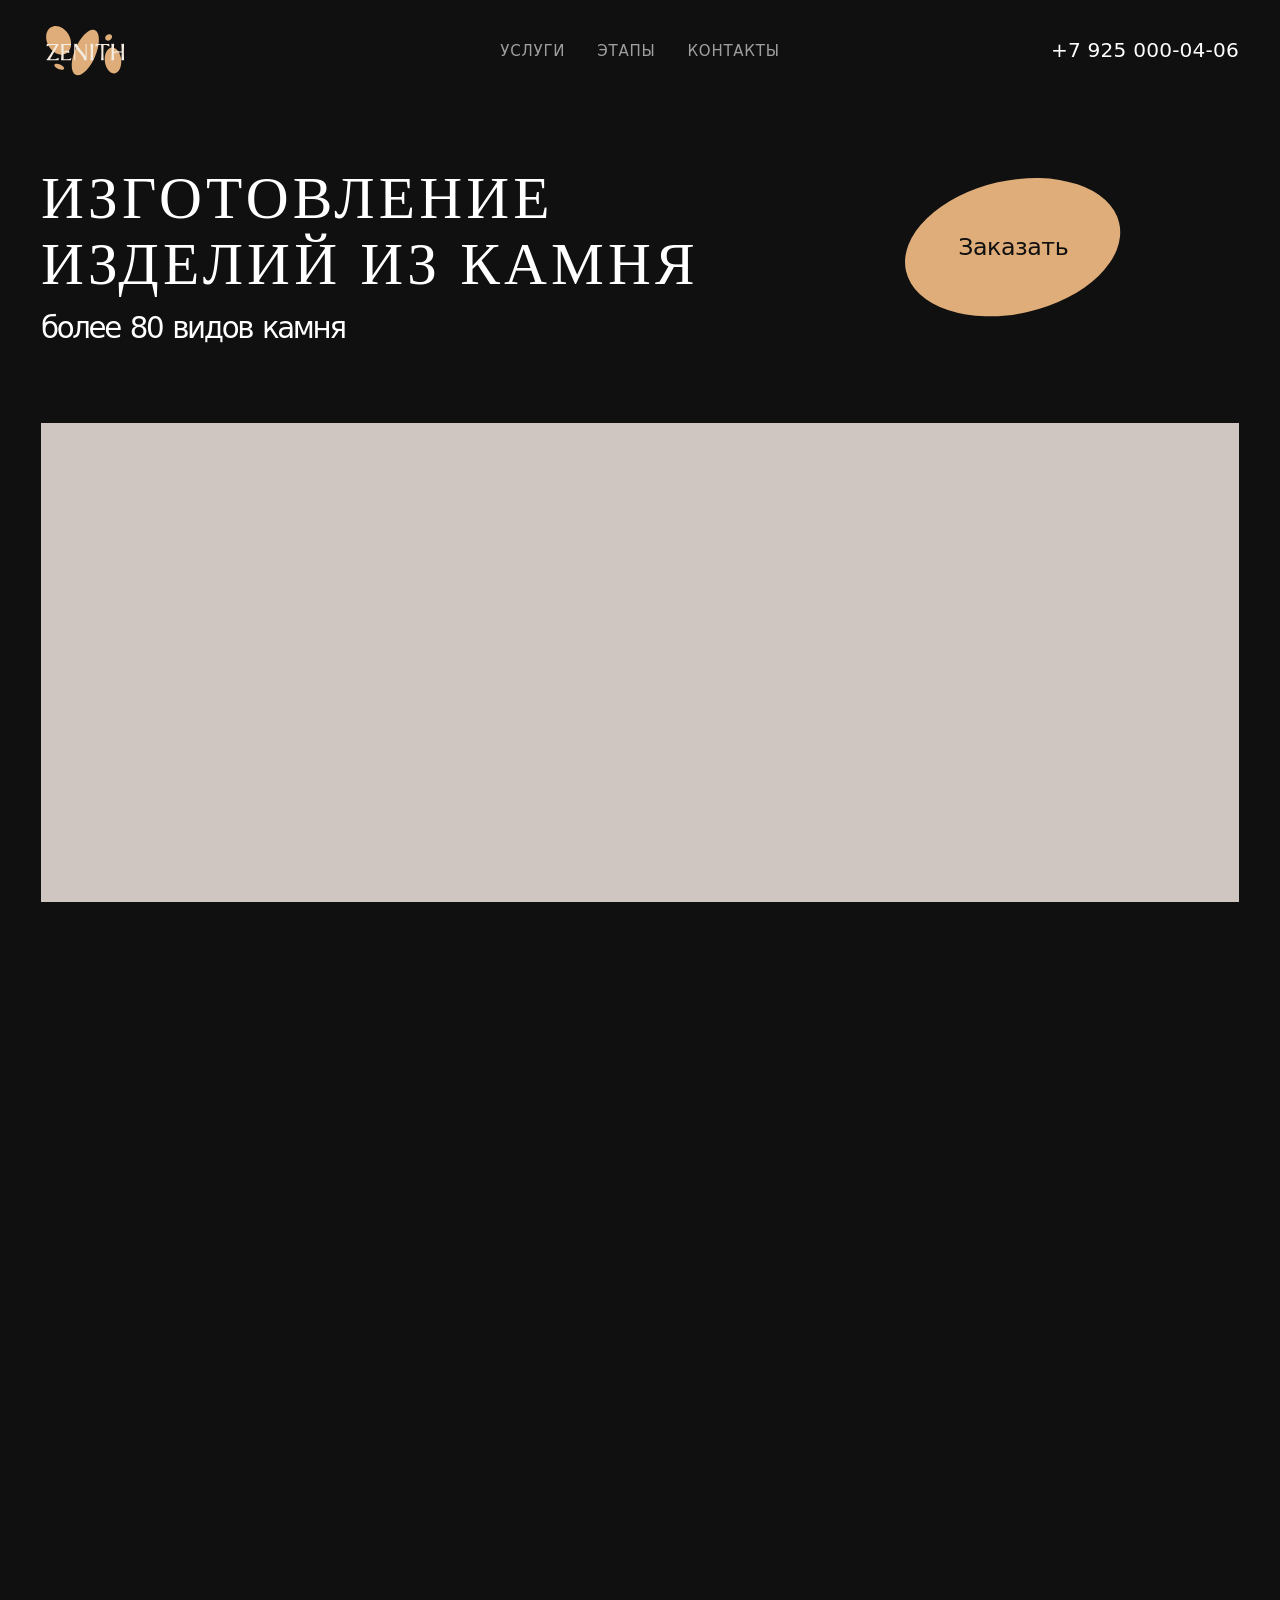
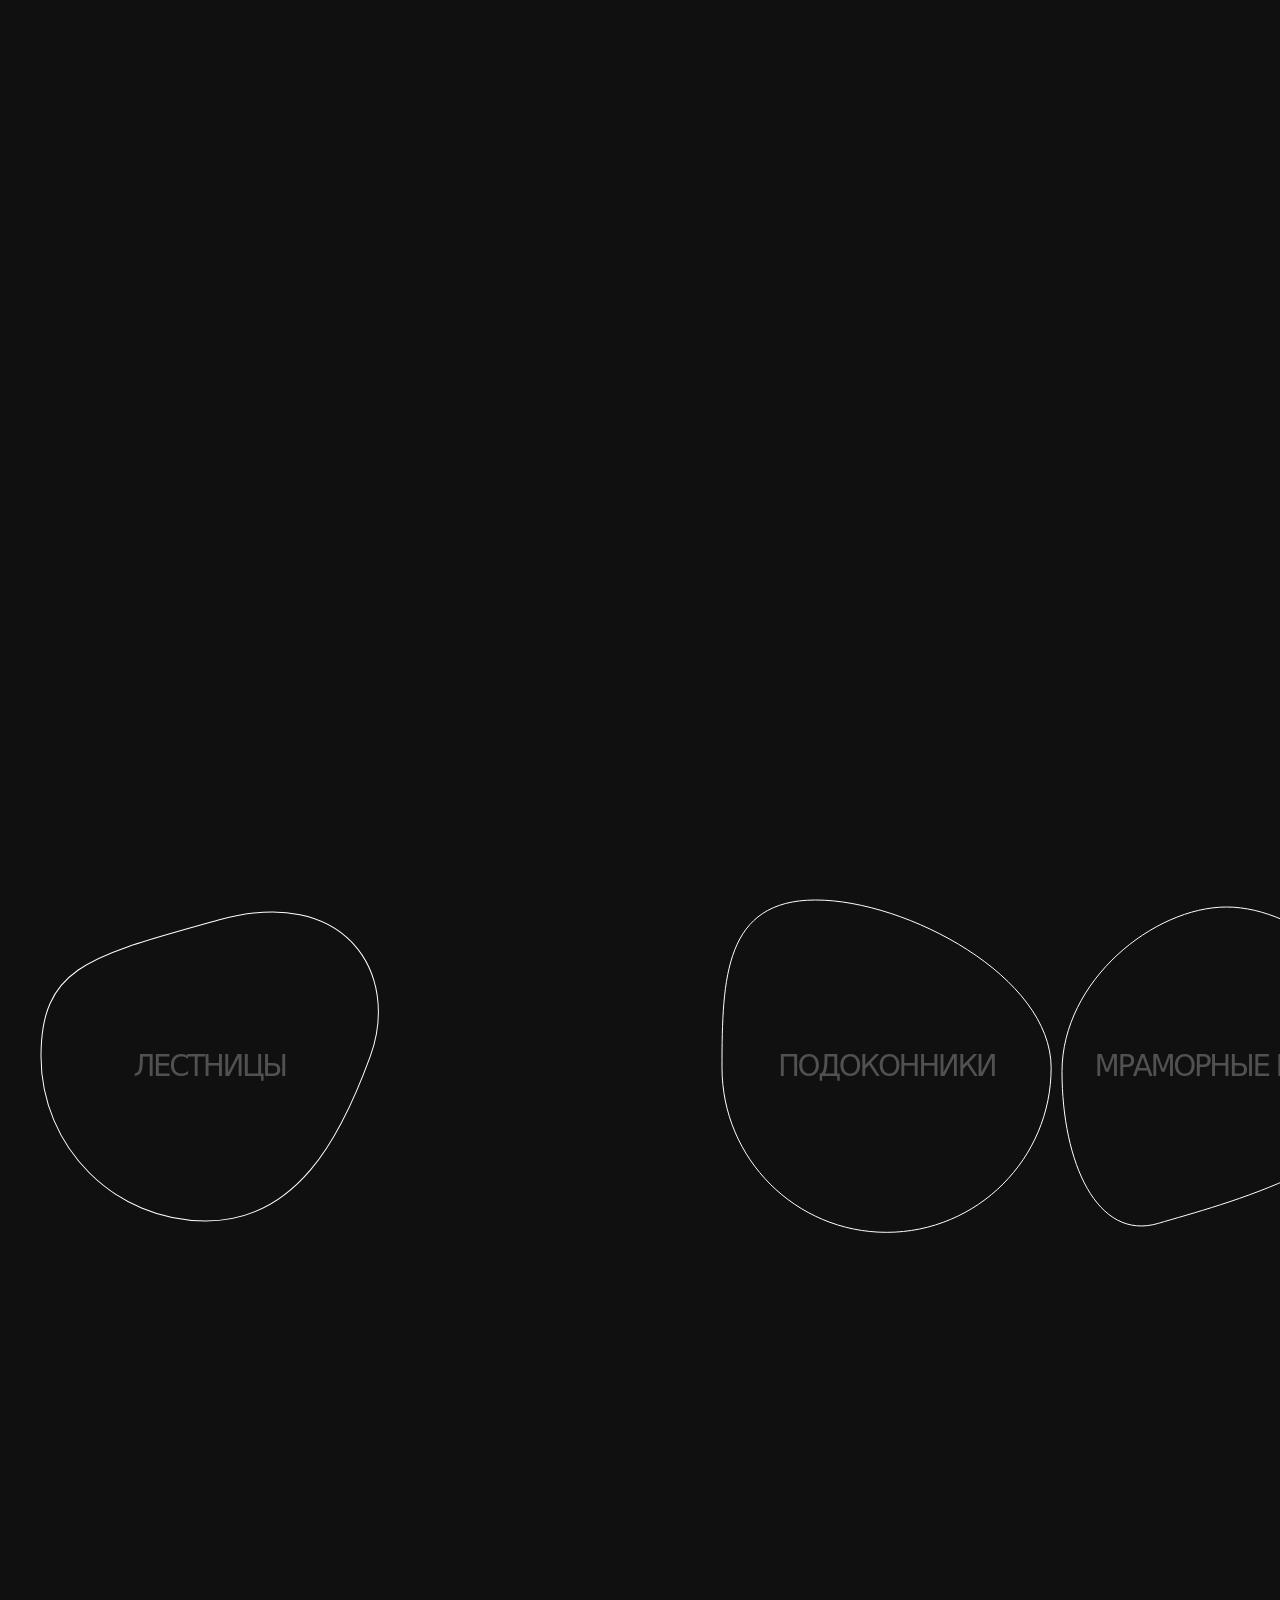
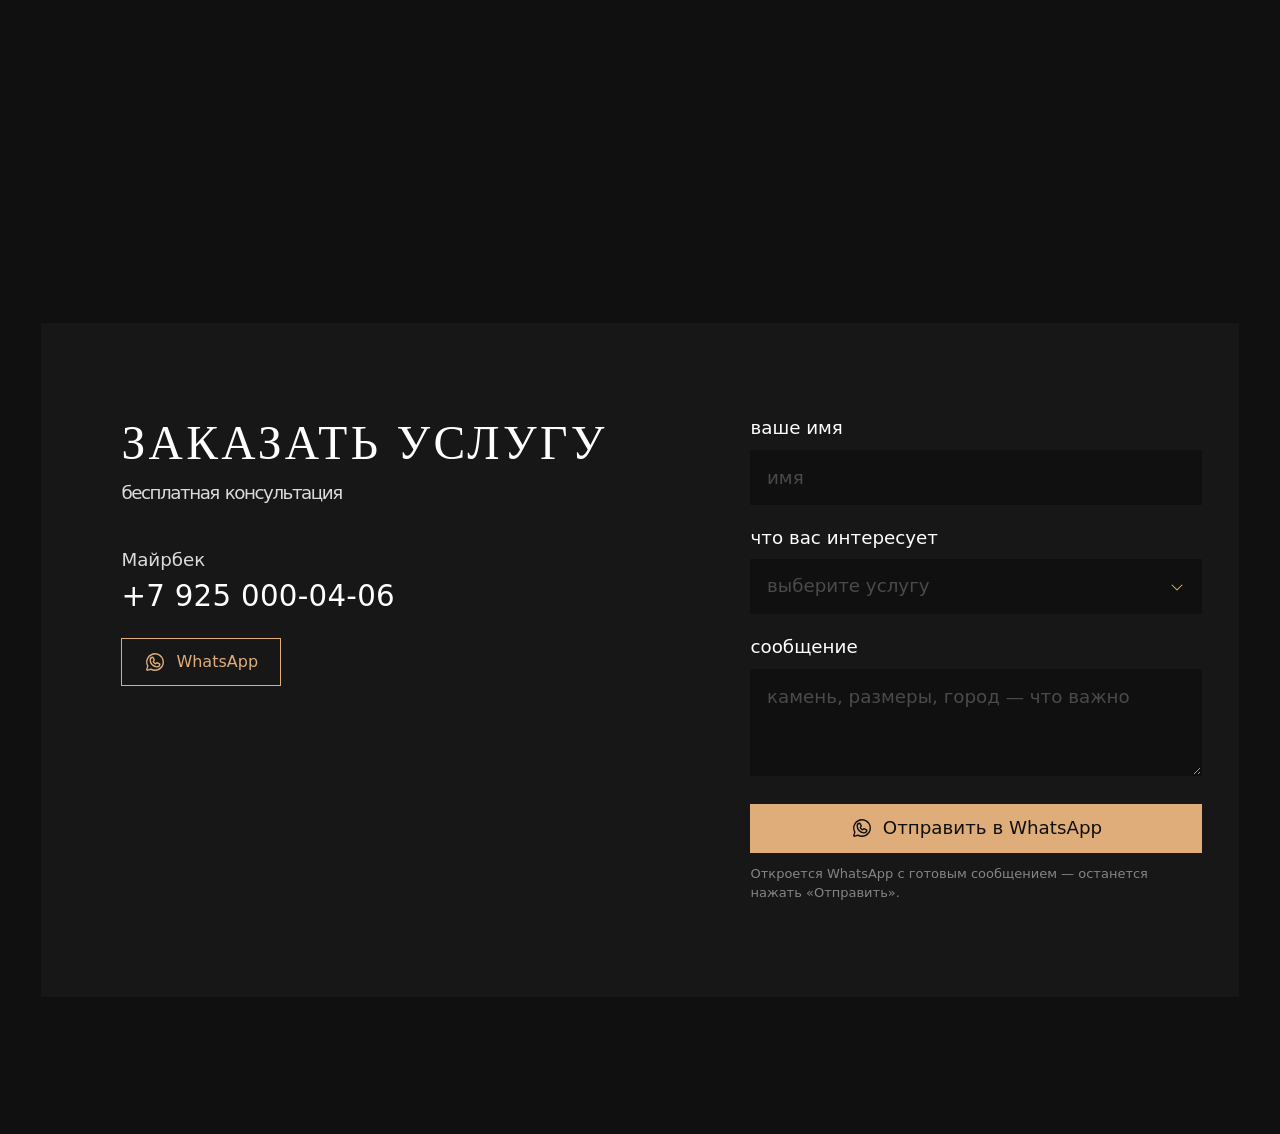
==== docs/index.html @ fb76670c "ZENITH: статический лендинг для GitHub Pages - src/ — исходники, docs/ — готовый сайт (публикуется G" ====
<!doctype html>
<html lang="ru" class="no-js">
<head>
<meta charset="utf-8">
<meta http-equiv="Content-Security-Policy" content="default-src 'self'; script-src 'self' 'sha256-IGaFX+b5V7IqJhmXdrl4T+JbOgpi4PePGSAasrGBdpc=' https://mc.yandex.ru https://yastatic.net; img-src 'self' data: https://mc.yandex.ru https://mc.yandex.com; connect-src 'self' https://mc.yandex.ru https://mc.yandex.com; style-src 'self' 'unsafe-inline'; font-src 'self'; frame-src https://mc.yandex.ru https://mc.yandex.com; form-action 'self' https://wa.me https://api.whatsapp.com; base-uri 'self'">
<meta name="referrer" content="strict-origin-when-cross-origin">
<meta name="viewport" content="width=device-width, initial-scale=1">
<title>Изделия из натурального камня на заказ — ZENITH | Москва и Грозный</title>
<meta name="description" content="Изготовление и установка лестниц, столешниц, подоконников, полов и балясин из мрамора, гранита и оникса. Более 80 видов камня, склады в Москве и Грозном. Бесплатная консультация.">
<link rel="canonical" href="https://amakhaury.github.io/zenith/">
<meta name="theme-color" content="#101010">
<meta name="format-detection" content="telephone=no">

<meta property="og:type" content="website">
<meta property="og:locale" content="ru_RU">
<meta property="og:site_name" content="ZENITH">
<meta property="og:title" content="Изделия из натурального камня на заказ — ZENITH | Москва и Грозный">
<meta property="og:description" content="Изготовление и установка лестниц, столешниц, подоконников, полов и балясин из мрамора, гранита и оникса. Более 80 видов камня, склады в Москве и Грозном. Бесплатная консультация.">
<meta property="og:url" content="https://amakhaury.github.io/zenith/">
<meta property="og:image" content="https://amakhaury.github.io/zenith/assets/img/og-image.jpg">
<meta property="og:image:width" content="1200">
<meta property="og:image:height" content="630">
<meta name="twitter:card" content="summary_large_image">
<link rel="icon" href="/zenith/favicon.svg" type="image/svg+xml">
<link rel="icon" href="/zenith/favicon-32.png" sizes="32x32" type="image/png">
<link rel="apple-touch-icon" href="/zenith/apple-touch-icon.png">
<link rel="manifest" href="/zenith/site.webmanifest">
<link rel="preload" href="/zenith/assets/fonts/inter-cyr.woff2" as="font" type="font/woff2" crossorigin>
<link rel="preload" href="/zenith/assets/fonts/display-cyr.woff2" as="font" type="font/woff2" crossorigin>
<link rel="preload" as="image" href="/zenith/assets/img/hero-1200.avif" imagesrcset="/zenith/assets/img/hero-640.avif 640w, /zenith/assets/img/hero-1200.avif 1200w" imagesizes="(max-width: 767px) 100vw, 1200px" type="image/avif" fetchpriority="high">
<script>document.documentElement.className=document.documentElement.className.replace('no-js','js')</script>
<style>/* ==========================================================================
   ZENITH — изделия из камня. Стили лендинга.
   Макет: Figma, 1400 (desktop) / 1024 / 640 / 320 (mobile).
   Масштаб: --k = 1px на ширине 1400, пропорционально уменьшается до 0.457px (320).
   ========================================================================== */

/* ---------- Fonts ---------- */
@font-face {
  font-family: "Inter";
  font-style: normal;
  font-weight: 100 900;
  font-display: swap;
  src: url("/zenith/assets/fonts/inter-cyr.woff2") format("woff2");
  unicode-range: U+0301, U+0400-045F, U+0490-0491, U+04B0-04B1, U+2116;
}
@font-face {
  font-family: "Inter";
  font-style: normal;
  font-weight: 100 900;
  font-display: swap;
  src: url("/zenith/assets/fonts/inter-lat.woff2") format("woff2");
  unicode-range: U+0000-00FF, U+0131, U+0152-0153, U+02BB-02BC, U+02C6, U+02DA, U+02DC, U+2000-206F, U+20AC, U+20BD, U+2122, U+2212, U+FEFF, U+FFFD;
}
/* Заголовочный шрифт. В макете — Felidae (файла нет). Замена: Cormorant Light 300 —
   тонкий контрастный шрифт с засечками и кириллицей (OFL, Google Fonts).
   Если положить src/assets/fonts/felidae.woff2, сборка сама подключит Felidae. */
@font-face {
  font-family: "ZDisplay";
  font-style: normal;
  font-weight: 300;
  font-display: swap;
  src: url("/zenith/assets/fonts/display-cyr.woff2") format("woff2");
  unicode-range: U+0301, U+0400-045F, U+0490-0491, U+04B0-04B1, U+2116;
}
@font-face {
  font-family: "ZDisplay";
  font-style: normal;
  font-weight: 300;
  font-display: swap;
  src: url("/zenith/assets/fonts/display-lat.woff2") format("woff2");
  unicode-range: U+0000-00FF, U+0131, U+0152-0153, U+2000-206F, U+20AC, U+2122, U+FEFF, U+FFFD;
}


/* ---------- Tokens ---------- */
:root {
  --bg: #101010;
  --panel: #171717;
  --text: #fff;
  --muted: #dbdbdb;
  --dim: #858585;
  --line: #515151;
  --ghost: #515151;
  --accent: #dfad79;
  --accent-hover: #e9c194;
  --cream: #f4ece1;
  --field-ph: #4a4a4a;

  --f-display: "Felidae", "ZDisplay", "Cormorant Garamond", Georgia, serif;
  --f-text: "Inter", system-ui, -apple-system, "Segoe UI", Roboto, Arial, sans-serif;

  /* scale factor: 1px @1400, ~0.457px @320 */
  --k: clamp(0.457px, calc(100vw / 1400), 1px);
  --gutter: clamp(10px, 3.2vw, 100px);
  --container: min(1200px, calc(100% - 2 * var(--gutter)));
  --edge: max(var(--gutter), calc((100vw - 1200px) / 2));
  --sec-pad: max(44px, calc(100 * var(--k)));

  --t-h1: max(28px, calc(65 * var(--k)));
  --t-h2: max(24px, calc(52 * var(--k)));
  --t-lead: max(14px, calc(32 * var(--k)));
  --t-body: max(14px, calc(20 * var(--k)));
  --t-name: max(18px, calc(32 * var(--k)));
  --t-adv: max(14px, calc(22 * var(--k)));
  --t-stage: max(20px, calc(32 * var(--k)));
  --t-svc: max(15px, calc(32 * var(--k)));

  --ease: cubic-bezier(.22, .61, .36, 1);
  color-scheme: dark;
}

/* ---------- Base ---------- */
*, *::before, *::after { box-sizing: border-box; }
html { -webkit-text-size-adjust: 100%; text-size-adjust: 100%; scroll-behavior: smooth; scroll-padding-top: 24px; }
@media (prefers-reduced-motion: reduce) { html { scroll-behavior: auto; } }
body {
  margin: 0;
  background: var(--bg);
  color: var(--text);
  font-family: var(--f-text);
  font-weight: 300;
  font-size: var(--t-body);
  line-height: 1.25;
  -webkit-font-smoothing: antialiased;
  -moz-osx-font-smoothing: grayscale;
  text-rendering: optimizeLegibility;
  overflow-x: hidden;
}
img, svg, picture { display: block; max-width: 100%; }
img { height: auto; }
a { color: inherit; text-decoration: none; }
button, input, select, textarea { font: inherit; color: inherit; }
h1, h2, h3, p, ul, ol { margin: 0; padding: 0; }
ul, ol { list-style: none; }
:focus-visible { outline: 2px solid var(--accent); outline-offset: 4px; }

.container { width: var(--container); margin-inline: auto; }
.visually-hidden {
  position: absolute !important; width: 1px; height: 1px; padding: 0; margin: -1px;
  overflow: hidden; clip: rect(0 0 0 0); white-space: nowrap; border: 0;
}
.skip-link {
  position: absolute; left: 12px; top: -60px; z-index: 100;
  background: var(--accent); color: var(--bg); padding: 10px 16px; font-weight: 500;
}
.skip-link:focus { top: 12px; }

/* Typography */
.h1, .h2 {
  font-family: var(--f-display);
  font-weight: 300;
  text-transform: uppercase;
  letter-spacing: 0.07em;
  line-height: 1.1;
}
.h1 { font-size: var(--t-h1); max-width: calc(800 * var(--k)); }
.h2 { font-size: var(--t-h2); }
.note { color: var(--muted); font-size: var(--t-body); letter-spacing: -0.08em; word-spacing: 0.08em; }

/* ---------- Header ---------- */
.header {
  position: relative;
  z-index: 20;
  padding-top: calc(23 * var(--k));
}
.header__inner {
  display: grid;
  grid-template-columns: 1fr auto 1fr;
  align-items: center;
}
.logo { display: inline-flex; width: calc(91 * var(--k)); min-width: 42px; }
.logo svg { width: 100%; height: auto; }
.nav__list { display: flex; gap: 32px; }
.nav__link {
  font-size: 15px;
  font-weight: 400;
  letter-spacing: 0.05em;
  text-transform: uppercase;
  opacity: .6;
  transition: opacity .2s;
}
.nav__link:hover, .nav__link[aria-current="true"] { opacity: 1; }
.header__phone {
  justify-self: end;
  font-size: max(16px, calc(22 * var(--k)));
  font-weight: 400;
  letter-spacing: 0.01em;
  white-space: nowrap;
  transition: color .2s;
}
.header__phone:hover { color: var(--accent); }

/* Mobile menu */
.menu {
  position: fixed; inset: 0; z-index: 50;
  background: var(--bg);
  display: flex; flex-direction: column;
  padding: 14px var(--gutter) 32px;
  opacity: 0; visibility: hidden;
  transition: opacity .25s var(--ease), visibility 0s .25s;
}
.menu.is-open { opacity: 1; visibility: visible; transition: opacity .25s var(--ease); }
.menu__top { display: flex; justify-content: space-between; align-items: center; }
.menu__list { margin-top: 48px; display: grid; gap: 22px; }
.menu__link { font-family: var(--f-display); font-weight: 300; font-size: 30px; text-transform: uppercase; letter-spacing: .07em; }
.menu__bottom { margin-top: auto; display: grid; gap: 20px; }
.menu__phone { font-size: 22px; font-weight: 400; }
.icon-btn {
  width: 44px; height: 44px; display: inline-grid; place-items: center;
  background: none; border: 0; padding: 0; cursor: pointer; color: var(--text);
}
.icon-btn svg { width: 32px; height: 32px; }
.header .burger { display: none; }

/* ---------- Hero ---------- */
.hero { padding-top: calc(95 * var(--k)); }
.hero__grid {
  display: grid;
  grid-template-columns: 1fr auto;
  grid-template-areas: "title cta" "sub cta" "media media";
  align-items: start;
}
.hero__title { grid-area: title; }
.hero__sub {
  grid-area: sub;
  margin-top: calc(14 * var(--k));
  font-size: var(--t-lead);
  font-weight: 100;
  letter-spacing: -0.08em;
  word-spacing: 0.1em;
}
.hero__media {
  grid-area: media;
  margin-top: calc(84 * var(--k));
  aspect-ratio: 1200 / 480;
  overflow: hidden;
  background: #cfc6c1;
}
.hero__media picture { width: 100%; height: 100%; }
.hero__media img { width: 100%; height: 100%; object-fit: cover; }

.cta {
  grid-area: cta;
  position: relative;
  display: grid; place-items: center;
  width: calc(236 * var(--k)); min-width: 198px;
  aspect-ratio: 236 / 152;
  margin-top: calc(13 * var(--k));
  margin-right: calc(129 * var(--k));
  color: var(--bg);
  font-weight: 500;
  font-size: max(20px, calc(26 * var(--k)));
  letter-spacing: -0.02em;
  isolation: isolate;
}
.cta svg { position: absolute; inset: 0; width: 100%; height: 100%; z-index: -1; overflow: visible; transition: transform .45s var(--ease); }
.cta svg ellipse { fill: var(--accent); transition: fill .3s; }
.cta:hover svg { transform: rotate(-6deg) scale(1.04); }
.cta:hover svg ellipse { fill: var(--accent-hover); }

/* ---------- Sections ---------- */
.section { padding-block: var(--sec-pad); }
.sec-head { display: grid; grid-template-columns: 55.75% 1fr; align-items: start; }
.sec-head .note { padding-top: calc(23 * var(--k)); }

/* ---------- Directions ---------- */
.dirs { padding-top: calc(182 * var(--k)); }
.dirs__list {
  margin-top: calc(152 * var(--k));
  margin-left: 31.2%;
  display: grid;
  row-gap: calc(110 * var(--k));
}
.dir { display: grid; grid-template-columns: 35.7% 1fr; align-items: start; }
.dir__img { width: calc(var(--w) * var(--k)); margin-top: calc(-24 * var(--k)); }
.dir__img img { width: 100%; }
.dir__body { position: relative; z-index: 1; }
.dir__name { font-weight: 400; font-size: var(--t-name); letter-spacing: -0.08em; word-spacing: .08em; line-height: 1.2; }
.dir__text { margin-top: calc(8 * var(--k)); color: var(--muted); letter-spacing: -0.08em; word-spacing: .08em; line-height: 1.25; max-width: 532px; }

/* ---------- Services carousel ---------- */
.services__scroller {
  margin-top: calc(157 * var(--k));
  overflow-x: auto;
  overscroll-behavior-x: contain;
  scroll-snap-type: x proximity;
  scroll-padding-inline: var(--edge);
  scrollbar-width: none;
  cursor: grab;
  -webkit-overflow-scrolling: touch;
}
.services__scroller::-webkit-scrollbar { display: none; }
.services__scroller.is-dragging { cursor: grabbing; scroll-snap-type: none; }
.services__scroller.is-dragging a { pointer-events: none; }
.services__track {
  display: flex; align-items: center;
  gap: calc(12 * var(--k));
  padding-inline: var(--edge);
  width: max-content;
  padding-block: 8px;
}
.svc { flex: none; scroll-snap-align: start; }
.svc:first-child { margin-right: calc(-28 * var(--k)); }
.svc__link {
  position: relative; display: grid; place-items: center;
  width: calc(var(--w) * var(--k));
  aspect-ratio: var(--ar);
  -webkit-user-drag: none;
}
.svc__shape { position: absolute; inset: 0; width: 100%; height: 100%; overflow: visible; }
.svc__shape path { fill: transparent; stroke: #fff; stroke-width: 1; vector-effect: non-scaling-stroke; transition: fill .35s var(--ease), stroke .35s; }
.svc__photo { position: absolute; inset: 0; width: 100%; height: 100%; }
.svc__photo img { width: 100%; height: 100%; object-fit: contain; -webkit-user-drag: none; user-select: none; }
.svc__label {
  position: relative;
  font-size: var(--t-svc);
  font-weight: 300;
  text-transform: uppercase;
  letter-spacing: -0.08em;
  color: var(--ghost);
  transition: color .3s;
  white-space: nowrap;
  padding-inline: 8px;
}
.svc--photo .svc__label { color: var(--bg); }
.svc__link:hover .svc__label, .svc__link:focus-visible .svc__label { color: #fff; }
.svc__link:hover .svc__shape path, .svc__link:focus-visible .svc__shape path { stroke: var(--accent); fill: rgba(223, 173, 121, .06); }
.svc--photo .svc__link:hover .svc__label { color: var(--bg); }
.svc__link:focus-visible { outline: none; }
.svc__link:focus-visible .svc__shape path { stroke-width: 2; }

/* ---------- Advantages ---------- */
.adv__grid { display: grid; grid-template-columns: 55.75% 1fr; }
.adv__col { display: flex; flex-direction: column; align-items: flex-start; }
.adv__col--left { padding-top: calc(233 * var(--k)); gap: calc(222 * var(--k)); }
.adv__col--right { padding-top: calc(139 * var(--k)); }
.adv__note { max-width: 532px; }
.adv__item { display: flex; flex-direction: column; align-items: flex-start; }
.adv__col--right .adv__item:first-of-type { margin-top: calc(346 * var(--k)); }
.adv__col--right .adv__item + .adv__item { margin-top: calc(154 * var(--k)); }
.adv__img { width: calc(var(--w) * var(--k)); }
.adv__img img { width: 100%; }
.adv__text { margin-top: calc(38 * var(--k)); font-size: var(--t-adv); color: var(--muted); letter-spacing: -0.08em; word-spacing: .08em; line-height: 1.22; }

/* ---------- Stages ---------- */
.stages__list { margin-top: calc(152 * var(--k)); margin-left: 27.85%; }
.stage {
  display: grid; grid-template-columns: 37.95% 1fr;
  border-top: 2px solid var(--line);
  padding-top: calc(10 * var(--k));
  min-height: calc(125 * var(--k));
  font-size: var(--t-stage);
  font-weight: 200;
  letter-spacing: -0.1em;
  word-spacing: .1em;
  line-height: 1.2;
}
.stage:last-child { min-height: 0; }

/* ---------- Order form ---------- */
.order__panel {
  background: var(--panel);
  display: grid;
  grid-template-columns: 1fr minmax(0, 452px);
  column-gap: 40px;
  padding: calc(103 * var(--k)) calc(40 * var(--k)) calc(103 * var(--k)) calc(88 * var(--k));
}
.order__title-m { display: none; }
.order__lead { margin-top: calc(14 * var(--k)); }
.form { display: grid; }
.form__label { font-size: var(--t-body); margin-bottom: 10px; display: block; }
.form__field + .form__field { margin-top: calc(24 * var(--k)); }
.form__input {
  width: 100%;
  height: max(44px, calc(60 * var(--k)));
  background: var(--bg);
  border: 1px solid transparent;
  border-radius: 0;
  padding: 0 calc(17 * var(--k)) 0 max(14px, calc(17 * var(--k)));
  font-size: max(16px, calc(20 * var(--k)));
  font-weight: 300;
  color: #fff;
  transition: border-color .2s;
  -webkit-appearance: none;
  appearance: none;
}
.form__input::placeholder { color: var(--field-ph); opacity: 1; }
.form__input:hover { border-color: #2a2a2a; }
.form__input:focus { outline: none; border-color: var(--accent); }
.form__input[aria-invalid="true"] { border-color: #d46a5f; }
.form__error { display: block; min-height: 0; color: #e58a80; font-size: 13px; margin-top: 6px; }
.form__error:empty { display: none; }
.form__consent {
  margin-top: calc(18 * var(--k));
  display: grid; grid-template-columns: 20px 1fr; gap: 10px; align-items: start;
  color: var(--dim); font-size: max(12px, calc(14 * var(--k))); font-weight: 400; line-height: 1.35;
  cursor: pointer;
}
.form__consent input {
  -webkit-appearance: none; appearance: none; margin: 1px 0 0;
  width: 18px; height: 18px; border: 1px solid #555; background: var(--bg); display: grid; place-items: center; cursor: pointer;
}
.form__consent input::after { content: ""; width: 10px; height: 6px; border: solid var(--bg); border-width: 0 0 2px 2px; transform: rotate(-45deg) translate(1px, -1px); opacity: 0; }
.form__consent input:checked { background: var(--accent); border-color: var(--accent); }
.form__consent input:checked::after { opacity: 1; }
.form__consent a { text-decoration: underline; text-underline-offset: 2px; }
.form__consent a:hover { color: #fff; }
.form__submit {
  margin-top: calc(24 * var(--k));
  height: max(44px, calc(54 * var(--k)));
  border: 0; border-radius: 0; cursor: pointer;
  background: var(--accent); color: var(--bg);
  font-size: max(16px, calc(20 * var(--k))); font-weight: 400;
  transition: background-color .2s, opacity .2s;
}
.form__submit:hover { background: var(--accent-hover); }
.form__submit[disabled] { opacity: .6; cursor: progress; }
.form__submit { display: inline-flex; align-items: center; justify-content: center; gap: 10px; }
.form__submit svg, .btn svg, .quickbar__btn svg { width: 22px; height: 22px; flex: none; }
.form__select {
  appearance: none; -webkit-appearance: none; cursor: pointer; padding-right: 44px;
  background-image: url("data:image/svg+xml,%3Csvg xmlns='http://www.w3.org/2000/svg' viewBox='0 0 256 256' fill='%23dfad79'%3E%3Cpath d='M213.66,101.66l-80,80a8,8,0,0,1-11.32,0l-80-80A8,8,0,0,1,53.66,90.34L128,164.69l74.34-74.35a8,8,0,0,1,11.32,11.32Z'/%3E%3C/svg%3E");
  background-repeat: no-repeat; background-position: right 16px center; background-size: 16px;
}
.form__select:invalid { color: var(--field-ph); }
.form__select option { color: #fff; background: #101010; }
.form__textarea { height: auto; min-height: 96px; padding-block: 14px; resize: vertical; line-height: 1.4; }
.form__hint { margin-top: 12px; color: var(--dim); font-size: 13px; line-height: 1.45; font-weight: 400; }
.form__status a { color: var(--accent); text-decoration: underline; text-underline-offset: 2px; }

/* Контакт в блоке заявки */
.contact { margin-top: calc(48 * var(--k)); display: grid; gap: 6px; justify-items: start; }
.contact__name { font-size: var(--t-body); color: var(--muted); }
.contact__phone { font-size: max(22px, calc(32 * var(--k))); font-weight: 300; letter-spacing: .01em; white-space: nowrap; transition: color .2s; }
.contact__phone:hover { color: var(--accent); }
.contact__actions { margin-top: 18px; display: flex; flex-wrap: wrap; gap: 12px; }
.btn {
  display: inline-flex; align-items: center; justify-content: center; gap: 10px;
  min-height: 48px; padding: 0 22px; font-size: 16px; font-weight: 400;
  border: 1px solid var(--accent); color: var(--accent); transition: background-color .2s, color .2s;
}
.btn:hover { background: var(--accent); color: var(--bg); }
/* «Позвонить» — только на устройствах с тачскрином (телефоны, планшеты) */
.btn--call { display: none; }
@media (hover: none) and (pointer: coarse) { .btn--call { display: inline-flex; } }

/* Нижняя панель быстрой связи (телефон) */
.quickbar { display: none; }
.form__status { margin-top: 14px; font-size: 15px; line-height: 1.4; }
.form__status:empty { display: none; }
.form__status--error { color: #e58a80; }
.form-done { align-self: center; }
.form-done__title { font-family: var(--f-display); font-size: max(22px, calc(36 * var(--k))); text-transform: uppercase; letter-spacing: .07em; }
.form-done__text { margin-top: 12px; color: var(--muted); }

/* ---------- Footer ---------- */
.footer { padding-block: calc(113 * var(--k)) calc(44 * var(--k)); }
.footer__row { display: flex; justify-content: space-between; align-items: center; gap: 24px; }
.socials { display: flex; gap: 16px; }
.socials a { display: grid; place-items: center; width: 32px; height: 32px; color: #fff; transition: color .2s; }
.socials a:hover { color: var(--accent); }
.socials svg { width: 32px; height: 32px; }
.footer__legal {
  margin-top: 28px; display: flex; flex-wrap: wrap; gap: 8px 28px;
  color: var(--dim); font-size: 13px; font-weight: 400;
}
.footer__legal a:hover { color: #fff; }

/* ---------- Cookie / metrics notice ---------- */
.cookie {
  position: fixed; left: var(--gutter); right: var(--gutter); bottom: 16px; z-index: 40;
  max-width: 560px; margin-inline: auto;
  background: #1d1d1d; border: 1px solid #2a2a2a; padding: 16px 18px;
  display: grid; gap: 12px; font-size: 14px; font-weight: 400; color: var(--muted); line-height: 1.4;
}
.cookie[hidden] { display: none; }
.cookie a { text-decoration: underline; }
.cookie__actions { display: flex; gap: 10px; }
.cookie__btn { border: 0; cursor: pointer; padding: 9px 16px; font-size: 14px; background: var(--accent); color: var(--bg); }
.cookie__btn--ghost { background: transparent; color: var(--muted); border: 1px solid #3a3a3a; }

/* ---------- Reveal on scroll (только при включённом JS и без reduced-motion) ---------- */
@media (prefers-reduced-motion: no-preference) {
  .js [data-reveal] { opacity: 0; transform: translateY(24px); transition: opacity .8s var(--ease), transform .8s var(--ease); }
  .js [data-reveal].is-visible { opacity: 1; transform: none; }
}

/* ==========================================================================
   Mobile (<= 767px) — макет 320
   ========================================================================== */
@media (max-width: 767px) {
  .header { position: sticky; top: 0; padding-block: 8px; background: rgba(16, 16, 16, .92); -webkit-backdrop-filter: blur(8px); backdrop-filter: blur(8px); }
  .header__inner { grid-template-columns: 1fr auto; }
  .nav, .header__phone { display: none; }
  .header .burger { display: inline-grid; margin-right: -6px; }
  html { scroll-padding-top: 64px; }

  .hero { padding-top: 22px; }
  .hero__grid { grid-template-columns: 1fr; grid-template-areas: "media" "title" "sub" "cta"; }
  .hero__media { margin-top: 0; aspect-ratio: 300 / 220; }
  .hero__title { margin-top: 20px; max-width: none; letter-spacing: .05em; }
  .hero__sub { margin-top: 7px; }
  .cta { margin: 14px 0 0 calc(-1 * var(--gutter) + 6px); width: clamp(198px, 62vw, 280px); }

  .sec-head { grid-template-columns: 1fr; }
  .dirs { padding-top: 60px; }
  .dirs__list { margin-left: 0; margin-top: 56px; row-gap: 72px; }
  .dir { grid-template-columns: 1fr; padding-left: 26%; position: relative; min-height: 180px; }
  .dir__img {
    position: absolute; top: -18px;
    left: calc(-1 * var(--gutter));
    width: clamp(150px, 60vw, 260px);
    transform: translateX(-62%);
    margin: 0;
  }
  .dir__text { margin-top: 8px; font-size: 14px; }

  .services__scroller { margin-top: 44px; }
  .svc:first-child { margin-right: -10px; }

  .adv__grid { grid-template-columns: 50% 1fr; }
  .adv__col--left { padding-top: 64px; gap: 64px; }
  .adv__col--right { padding-top: 22px; }
  .adv__col--right .adv__item:first-of-type { margin-top: 96px; }
  .adv__col--right .adv__item + .adv__item { margin-top: 56px; }
  .adv__img { max-width: 46vw; }
  .adv__col--left .adv__img { margin-left: 4px; }
  .adv__text { margin-top: 10px; font-size: 13px; }
  .adv__note { font-size: 13px; letter-spacing: -0.05em; }

  .stages__list { margin-top: 34px; margin-left: 25.5%; }
  .stage { grid-template-columns: 37.8% 1fr; min-height: 62px; border-top-width: 1px; padding-top: 6px; }

  .order { padding-bottom: 0; }
  .order__title-m { display: block; margin-bottom: 32px; padding-inline: var(--gutter); }
  .order__title-d { display: none; }
  .order .container { width: 100%; }
  .order__panel { grid-template-columns: 1fr; padding: 20px 20px 28px; row-gap: 26px; }
  .order__lead { margin-top: 0; font-size: 15px; font-weight: 400; color: #fff; letter-spacing: -0.06em; }
  .form__label { font-size: 13px; margin-bottom: 7px; }
  .form__field + .form__field { margin-top: 18px; }
  .form__submit { margin-top: 20px; }
  .contact { margin-top: 18px; }
  .contact__name { font-size: 14px; }
  .contact__actions { width: 100%; gap: 10px; flex-wrap: nowrap; }
  .contact__actions .btn { flex: 1 1 0; }
  .btn { padding: 0 12px; font-size: 15px; }

  /* фиксированная панель: WhatsApp + Позвонить */
  .quickbar {
    display: grid; grid-template-columns: 1fr 1fr; gap: 8px;
    position: fixed; left: 0; right: 0; bottom: 0; z-index: 30;
    padding: 8px var(--gutter) calc(8px + env(safe-area-inset-bottom));
    background: rgba(16, 16, 16, .94); -webkit-backdrop-filter: blur(8px); backdrop-filter: blur(8px);
    border-top: 1px solid #262626;
  }
  .quickbar__btn { display: inline-flex; align-items: center; justify-content: center; gap: 8px; min-height: 46px; font-size: 15px; font-weight: 500; }
  .quickbar__btn--wa { background: var(--accent); color: var(--bg); }
  .quickbar__btn--call { border: 1px solid var(--accent); color: var(--accent); }
  body { padding-bottom: calc(62px + env(safe-area-inset-bottom)); }
  .cookie { bottom: calc(74px + env(safe-area-inset-bottom)); }

  .footer { padding-block: 28px 26px; }
  .socials { gap: 12px; }
  .socials a, .socials svg { width: 26px; height: 26px; }
  .footer__legal { margin-top: 20px; font-size: 12px; gap: 6px 18px; }
}

@media (max-width: 767px) and (min-width: 480px) {
  .dir { padding-left: 30%; }
}

/* ---------- Pages (политика, согласие, 404) ---------- */
.page { padding-block: 48px 96px; }
.page__inner { max-width: 820px; }
.page h1 { font-family: var(--f-display); font-weight: 300; text-transform: uppercase; letter-spacing: .05em; font-size: max(26px, calc(44 * var(--k))); line-height: 1.15; }
.page h2 { margin-top: 36px; font-size: 20px; font-weight: 500; }
.page p, .page li { margin-top: 12px; color: var(--muted); font-size: 16px; line-height: 1.6; font-weight: 300; }
.page ul { padding-left: 20px; list-style: disc; }
.page a { text-decoration: underline; text-underline-offset: 2px; }
.page .meta { color: var(--dim); font-size: 14px; }
.page .todo { background: rgba(223,173,121,.12); color: var(--accent); padding: 0 4px; }
.err404 { min-height: 70vh; display: grid; place-content: center; text-align: center; gap: 18px; }
.err404 .h1 { max-width: none; }
.err404 a { color: var(--accent); text-decoration: underline; }
</style>
<script type="application/ld+json">{"@context":"https://schema.org","@type":"HomeAndConstructionBusiness","name":"ZENITH","url":"https://amakhaury.github.io/zenith/","logo":"https://amakhaury.github.io/zenith/icon-512.png","image":"https://amakhaury.github.io/zenith/assets/img/og-image.jpg","description":"Изготовление и установка лестниц, столешниц, подоконников, полов и балясин из мрамора, гранита и оникса. Более 80 видов камня, склады в Москве и Грозном. Бесплатная консультация.","telephone":"+79250000406","areaServed":[{"@type":"City","name":"Москва"},{"@type":"City","name":"Грозный"}],"sameAs":["https://wa.me/79250000406"],"hasOfferCatalog":{"@type":"OfferCatalog","name":"Изделия из камня","itemListElement":[{"@type":"Offer","itemOffered":{"@type":"Service","name":"Лестницы из камня"}},{"@type":"Offer","itemOffered":{"@type":"Service","name":"Столешницы из камня"}},{"@type":"Offer","itemOffered":{"@type":"Service","name":"Подоконники из камня"}},{"@type":"Offer","itemOffered":{"@type":"Service","name":"Мраморные полы"}},{"@type":"Offer","itemOffered":{"@type":"Service","name":"Балясины из камня"}}]},"email":"info@example.ru"}</script>
</head>
<body><svg width="0" height="0" style="position:absolute" aria-hidden="true"><symbol id="logo" viewBox="0 0 91 64">
<path d="M58.8917 39.423C64.7566 25.9501 64.8514 12.8277 59.1034 10.1131C53.3554 7.39859 43.9413 16.1199 38.0764 29.5928C32.2115 43.0656 32.1167 56.1881 37.8647 58.9027C43.6127 61.6172 53.0268 52.8959 58.8917 39.423Z" fill="#DFAD79"/>
<path d="M28.1348 35.1328C33.8788 31.1834 34.5652 21.7178 29.668 13.9909C24.7708 6.26389 16.1444 3.20156 10.4004 7.15097C4.65641 11.1004 3.96998 20.5659 8.86721 28.2929C13.7644 36.0199 22.3908 39.0822 28.1348 35.1328Z" fill="#DFAD79"/>
<path d="M80.292 57.3098C85.2193 56.7359 88.5321 49.9229 87.6915 42.0925C86.8509 34.2621 82.1752 28.3794 77.2479 28.9533C72.3207 29.5271 69.0078 36.3401 69.8484 44.1705C70.6891 52.001 75.3648 57.8836 80.292 57.3098Z" fill="#DFAD79"/>
<path d="M75.5144 20.8825C77.4185 19.7763 78.2709 17.5886 77.4182 15.9961C76.5654 14.4036 74.3305 14.0094 72.4263 15.1156C70.5222 16.2218 69.6698 18.4095 70.5225 20.0019C71.3753 21.5944 73.6102 21.9887 75.5144 20.8825Z" fill="#DFAD79"/>
<path d="M25.1715 52.2496C25.6876 50.9196 23.7672 48.8567 20.8821 47.642C17.9971 46.4273 15.2398 46.5207 14.7236 47.8507C14.2075 49.1806 16.1279 51.2435 19.013 52.4583C21.8981 53.673 24.6553 53.5795 25.1715 52.2496Z" fill="#DFAD79"/>
<path d="M6.3968 25.118L6.25 25.2959C6.274 25.8311 6.2994 27.1572 6.25 27.7423L6.3968 27.9202C7.30298 27.1807 9.52892 26.1354 11.1691 26.1354H16.0388V26.6955C15.501 27.8423 7.57258 41.1474 6.3968 41.9369L6.25 42.1148V42.7778L6.3968 42.9557H19.1215L19.2683 42.7778C19.2189 41.9883 19.2189 40.943 19.2683 40.3314L19.1215 40.1535C18.2167 40.893 15.9894 41.9383 14.3492 41.9383H10.0907V41.4032C10.6539 40.3079 18.5569 26.8499 19.1201 26.1354L19.2669 25.9575V25.2944L19.1201 25.1165H6.39539L6.3968 25.118Z" fill="#F4ECE1"/>
<path d="M28.6632 41.9398H24.7237V34.6756C26.584 33.4774 29.6428 34.8036 30.7931 35.0579L30.9159 34.93V32.6365L30.7931 32.5086C29.6188 32.7894 26.6334 32.1014 24.7237 33.6303V26.1368H28.1734C29.6173 26.1368 31.0613 26.0604 32.5053 26.9013L32.6281 26.7734V25.2445L32.5053 25.1165H22.1053L21.9825 25.2445C22.2027 27.2071 22.3255 31.922 22.3255 33.8847C22.3255 35.8474 22.2027 40.7666 21.9825 42.8307L22.1053 42.9586H32.5053L32.6281 42.8307L33.3621 40.7916L33.2393 40.6637C31.7953 41.5046 30.1071 41.9383 28.6632 41.9383V41.9398Z" fill="#F4ECE1"/>
<path d="M49.9071 43.0866V25.2445L49.7843 25.1166H48.9275L48.8047 25.2445V39.0333C46.5039 34.7007 41.2433 30.2651 39.0413 24.9887C38.1352 25.1416 37.2544 25.1416 36.3496 24.9887V42.8307L36.4724 42.9587H37.3292L37.452 42.8307V28.0981C40.3639 33.8832 47.1673 38.2173 47.2153 43.0851C48.0467 42.9072 48.9289 42.9072 49.9071 43.0851V43.0866Z" fill="#F4ECE1"/>
<path d="M57.0785 25.0167C56.4673 25.1446 54.8512 25.1446 54.24 25.0167L54.1172 25.1446C54.3374 27.1838 54.4602 32.103 54.4602 33.9642C54.4602 36.0034 54.3374 40.7697 54.1172 42.8338L54.24 42.9617H57.0785L57.2013 42.8338C56.9811 40.7697 56.8583 36.0284 56.8583 33.9642C56.8583 32.0266 56.9811 27.0059 57.2013 25.1446L57.0785 25.0167Z" fill="#F4ECE1"/>
<path d="M68.5073 26.1369H70.4157C71.6155 26.1369 74.0136 26.6471 74.502 27.9217H74.869L74.6248 25.246L74.502 25.1181H59.8435L59.7207 25.246L59.4766 27.9217H59.8435C60.3333 26.6471 62.7315 26.1369 63.9298 26.1369C64.541 26.1369 65.1776 26.1369 65.8142 26.1119C65.985 28.2525 66.0838 32.2029 66.0838 33.9627C66.0838 36.0018 65.961 40.7681 65.7408 42.8322L65.8636 42.9602H68.4579L68.5807 42.8322C68.3605 40.7417 68.2377 36.0268 68.2377 33.9627C68.2377 32.2293 68.3351 28.254 68.5073 26.1384V26.1369Z" fill="#F4ECE1"/>
<path d="M90.6554 33.8862C90.6794 31.9485 90.8516 27.1322 90.9984 25.118L90.8756 24.9901C89.9214 25.118 88.9913 25.118 88.0371 24.9901L87.9143 25.118C88.1105 26.8264 88.2319 30.6738 88.2573 32.9688C85.3948 33.9626 81.5527 31.8985 79.6923 34.7271V33.8862C79.7163 31.9485 79.8885 27.1322 80.0353 25.118L79.9125 24.9901C78.9583 25.0916 78.0281 25.0916 77.074 24.9901L76.9512 25.118C77.1714 27.0807 77.2942 31.9235 77.2942 33.8862C77.2942 35.8489 77.1714 40.7681 76.9512 42.8322L77.074 42.9601H79.9125L80.0353 42.8322C79.8885 41.3032 79.7657 38.1938 79.7177 35.8739C81.5781 33.2746 85.3948 35.1094 88.2587 34.1155C88.2587 36.2561 88.1359 40.8445 87.9157 42.8322L88.0385 42.9601H90.877L90.9998 42.8322C90.8036 40.7681 90.6328 35.9253 90.6568 33.8862H90.6554Z" fill="#F4ECE1"/>
</symbol></svg>
<a class="skip-link" href="#main">Перейти к содержанию</a>

<header class="header">
  <div class="container header__inner">
    <a class="logo" href="/zenith/" aria-label="ZENITH — на главную"><svg viewBox="0 0 91 64" width="91" height="64" aria-hidden="true" focusable="false"><use href="#logo"/></svg></a>
    <nav class="nav" aria-label="Основная навигация">
      <ul class="nav__list">
        <li><a class="nav__link" href="#services">Услуги</a></li>
        <li><a class="nav__link" href="#stages">Этапы</a></li>
        <li><a class="nav__link" href="#contacts">Контакты</a></li>
      </ul>
    </nav>
    <a class="header__phone" href="tel:+79250000406">+7 925 000-04-06</a>
    <button class="burger icon-btn" type="button" aria-label="Открыть меню" aria-controls="menu" aria-expanded="false" data-menu-open>
      <svg viewBox="0 0 256 256" fill="currentColor" aria-hidden="true"><path d="M224,128a8,8,0,0,1-8,8H40a8,8,0,0,1,0-16H216A8,8,0,0,1,224,128ZM40,72H216a8,8,0,0,0,0-16H40a8,8,0,0,0,0,16ZM216,184H40a8,8,0,0,0,0,16H216a8,8,0,0,0,0-16Z"/></svg>
    </button>
  </div>
</header>

<div class="menu" id="menu" role="dialog" aria-modal="true" aria-label="Меню" hidden>
  <div class="menu__top">
    <a class="logo" href="/zenith/" aria-label="ZENITH — на главную"><svg viewBox="0 0 91 64" width="91" height="64" aria-hidden="true" focusable="false"><use href="#logo"/></svg></a>
    <button class="icon-btn" type="button" aria-label="Закрыть меню" data-menu-close>
      <svg viewBox="0 0 256 256" fill="currentColor" aria-hidden="true"><path d="M205.66,194.34a8,8,0,0,1-11.32,11.32L128,139.31,61.66,205.66a8,8,0,0,1-11.32-11.32L116.69,128,50.34,61.66A8,8,0,0,1,61.66,50.34L128,116.69l66.34-66.35a8,8,0,0,1,11.32,11.32L139.31,128Z"/></svg>
    </button>
  </div>
  <ul class="menu__list">
    <li><a class="menu__link" href="#directions">Камень</a></li>
    <li><a class="menu__link" href="#services">Услуги</a></li>
    <li><a class="menu__link" href="#stages">Этапы</a></li>
    <li><a class="menu__link" href="#contacts">Контакты</a></li>
  </ul>
  <div class="menu__bottom">
    <a class="menu__phone" href="tel:+79250000406">+7 925 000-04-06</a>
    <ul class="socials"><li><a href="https://wa.me/79250000406" target="_blank" rel="noopener" aria-label="WhatsApp"><svg viewBox="0 0 256 256" fill="currentColor" aria-hidden="true" focusable="false"><path d="M187.58,144.84l-32-16a8,8,0,0,0-8,.5l-14.69,9.8a40.55,40.55,0,0,1-16-16l9.8-14.69a8,8,0,0,0,.5-8l-16-32A8,8,0,0,0,104,64a40,40,0,0,0-40,40,88.1,88.1,0,0,0,88,88,40,40,0,0,0,40-40A8,8,0,0,0,187.58,144.84ZM152,176a72.08,72.08,0,0,1-72-72A24,24,0,0,1,99.29,80.46l11.48,23L101,118a8,8,0,0,0-.73,7.51,56.47,56.47,0,0,0,30.15,30.15A8,8,0,0,0,138,155l14.61-9.74,23,11.48A24,24,0,0,1,152,176ZM128,24A104,104,0,0,0,36.18,176.88L24.83,210.93a16,16,0,0,0,20.24,20.24l34.05-11.35A104,104,0,1,0,128,24Zm0,192a87.87,87.87,0,0,1-44.06-11.81,8,8,0,0,0-6.54-.67L40,216,52.47,178.6a8,8,0,0,0-.66-6.54A88,88,0,1,1,128,216Z"/></svg></a></li></ul>
  </div>
</div>

<main id="main">
  <!-- HERO -->
  <section class="hero" aria-labelledby="hero-title">
    <div class="container hero__grid">
      <h1 class="h1 hero__title" id="hero-title">Изготовление изделий из камня</h1>
      <p class="hero__sub">более 80 видов камня</p>
      <a class="cta" href="#contacts" data-goal="cta_hero">
        <svg viewBox="0 0 236 152" aria-hidden="true" focusable="false"><ellipse cx="119.516" cy="72.7595" rx="119.516" ry="72.7595" transform="matrix(0.975278 -0.220983 0.224424 0.974492 -15.1762 31.1908)"/></svg>
        Заказать
      </a>
      <div class="hero__media">
        <picture>
          <source type="image/avif" srcset="/zenith/assets/img/hero-640.avif 640w, /zenith/assets/img/hero-1200.avif 1200w" sizes="(max-width: 767px) 100vw, 1200px">
          <source type="image/webp" srcset="/zenith/assets/img/hero-640.webp 640w, /zenith/assets/img/hero-1200.webp 1200w" sizes="(max-width: 767px) 100vw, 1200px">
          <img src="/zenith/assets/img/hero-1200.webp" width="1200" height="480" alt="Полированная поверхность светлого оникса крупным планом" fetchpriority="high" decoding="async">
        </picture>
      </div>
    </div>
  </section>

  <!-- НАПРАВЛЕНИЯ -->
  <section class="section dirs" id="directions" aria-labelledby="dirs-title">
    <div class="container">
      <div class="sec-head">
        <h2 class="h2" id="dirs-title" data-reveal>Направления<br>работы</h2>
        <p class="note" data-reveal>огромная коллекция природного камня со всего мира</p>
      </div>
      <ul class="dirs__list">
        <li class="dir" data-reveal>
          <picture class="dir__img" style="--w:236">
            <source type="image/avif" srcset="/zenith/assets/img/dir-marble-142.avif 142w, /zenith/assets/img/dir-marble-472.avif 472w" sizes="(max-width: 767px) 60vw, 236px">
            <source type="image/webp" srcset="/zenith/assets/img/dir-marble-142.webp 142w, /zenith/assets/img/dir-marble-472.webp 472w" sizes="(max-width: 767px) 60vw, 236px">
            <img src="/zenith/assets/img/dir-marble-472.webp" width="472" height="391" alt="Образец белого мрамора" loading="lazy" decoding="async">
          </picture>
          <div class="dir__body">
            <h3 class="dir__name">Мрамор</h3>
            <p class="dir__text">прочный и одновременно лёгкий в обработке материал, подходящий даже для создания утончённых скульптур. Древнегреческий Парфенон был практически полностью построен из мрамора. Является одним из популярнейших отделочных материалов в дизайне и архитектуре</p>
          </div>
        </li>
        <li class="dir" data-reveal>
          <picture class="dir__img" style="--w:241">
            <source type="image/avif" srcset="/zenith/assets/img/dir-granite-145.avif 145w, /zenith/assets/img/dir-granite-482.avif 482w" sizes="(max-width: 767px) 60vw, 241px">
            <source type="image/webp" srcset="/zenith/assets/img/dir-granite-145.webp 145w, /zenith/assets/img/dir-granite-482.webp 482w" sizes="(max-width: 767px) 60vw, 241px">
            <img src="/zenith/assets/img/dir-granite-482.webp" width="482" height="468" alt="Образец серого гранита" loading="lazy" decoding="async">
          </picture>
          <div class="dir__body">
            <h3 class="dir__name">Гранит</h3>
            <p class="dir__text">крупнозернистый камень с размером зёрен вплоть до 1&nbsp;см, что намного больше, чем у&nbsp;того же мрамора. Эта порода является основным компонентом земной континентальной коры, многие горы состоят из этого камня. Например, альпийский Монблан&nbsp;— один из известнейших гранитных пиков</p>
          </div>
        </li>
        <li class="dir" data-reveal>
          <picture class="dir__img" style="--w:247">
            <source type="image/avif" srcset="/zenith/assets/img/dir-onyx-148.avif 148w, /zenith/assets/img/dir-onyx-493.avif 493w" sizes="(max-width: 767px) 60vw, 247px">
            <source type="image/webp" srcset="/zenith/assets/img/dir-onyx-148.webp 148w, /zenith/assets/img/dir-onyx-493.webp 493w" sizes="(max-width: 767px) 60vw, 247px">
            <img src="/zenith/assets/img/dir-onyx-493.webp" width="493" height="408" alt="Образец медового оникса" loading="lazy" decoding="async">
          </picture>
          <div class="dir__body">
            <h3 class="dir__name">Оникс</h3>
            <p class="dir__text">популярный поделочный камень, представляющий непрозрачную или полупрозрачную породу со слоистой структурой. Для отделки помещений и&nbsp;создания декоративных изделий используется мраморный оникс&nbsp;— это сравнительно недорогой и&nbsp;в&nbsp;то же время эффектный материал</p>
          </div>
        </li>
      </ul>
    </div>
  </section>

  <!-- УСЛУГИ -->
  <section class="section services" id="services" aria-labelledby="services-title">
    <div class="container">
      <h2 class="h2" id="services-title" data-reveal>Услуги</h2>
    </div>
    <div class="services__scroller" data-drag-scroll tabindex="-1">
      <ul class="services__track">
        <li class="svc">
          <a class="svc__link" href="#contacts" data-service="Лестницы" style="--w:369;--ar:368.86/337.83">
            <svg class="svc__shape" viewBox="0 0 368.86 337.83" preserveAspectRatio="none" aria-hidden="true"><path d="M 360 157.83 C 327 248.33 279.41 337.83 180 337.83 C 80.59 337.83 0 257.24 0 157.83 C 0 58.42 55 47.83 194 8.83 C 333 -30.17 393 67.33 360 157.83 Z"/></svg>
            <span class="svc__label">Лестницы</span>
          </a>
        </li>
        <li class="svc svc--photo">
          <a class="svc__link" href="#contacts" data-service="Столешницы" style="--w:380;--ar:379.5/371.13">
            <picture class="svc__photo">
              <source type="image/avif" srcset="/zenith/assets/img/svc-countertops-228.avif 228w, /zenith/assets/img/svc-countertops-759.avif 759w" sizes="(max-width: 767px) 174px, 380px">
              <source type="image/webp" srcset="/zenith/assets/img/svc-countertops-228.webp 228w, /zenith/assets/img/svc-countertops-759.webp 759w" sizes="(max-width: 767px) 174px, 380px">
              <img src="/zenith/assets/img/svc-countertops-759.webp" width="759" height="743" alt="" loading="lazy" decoding="async" draggable="false">
            </picture>
            <span class="svc__label">Столешницы</span>
          </a>
        </li>
        <li class="svc">
          <a class="svc__link" href="#contacts" data-service="Подоконники" style="--w:360;--ar:360/363.5">
            <svg class="svc__shape" viewBox="0 0 360 363.5" preserveAspectRatio="none" aria-hidden="true"><path d="M 360 183.5 C 360 282.91 279.41 363.5 180 363.5 C 80.59 363.5 0 282.91 0 183.5 C 0 84.09 3.09 0 102.5 0 C 201.91 0 360 84.09 360 183.5 Z"/></svg>
            <span class="svc__label">Подоконники</span>
          </a>
        </li>
        <li class="svc">
          <a class="svc__link" href="#contacts" data-service="Мраморные полы" style="--w:360;--ar:360/348.9">
            <svg class="svc__shape" viewBox="0 0 360 348.9" preserveAspectRatio="none" aria-hidden="true"><path d="M 360 180 C 360 279.41 172.5 326 105.5 346 C 38.5 366 0 279.41 0 180 C 0 80.59 100.5 0 180 0 C 259.5 0 360 80.59 360 180 Z"/></svg>
            <span class="svc__label">Мраморные полы</span>
          </a>
        </li>
        <li class="svc">
          <a class="svc__link" href="#contacts" data-service="Балясины" style="--w:359;--ar:358.89/352.34">
            <svg class="svc__shape" viewBox="0 0 358.89 352.34" preserveAspectRatio="none" aria-hidden="true"><path d="M 358.89 172.34 C 358.89 271.75 229.39 352.34 178.89 352.34 C 128.39 352.34 58.39 309.84 12.39 146.34 C -33.61 -17.16 54.39 -18.16 178.89 21.84 C 303.39 61.84 358.89 72.93 358.89 172.34 Z"/></svg>
            <span class="svc__label">Балясины</span>
          </a>
        </li>
      </ul>
    </div>
  </section>

  <!-- ПРЕИМУЩЕСТВА -->
  <section class="section adv" aria-labelledby="adv-title">
    <div class="container">
      <h2 class="h2" id="adv-title" data-reveal>Преимущества</h2>
      <div class="adv__grid">
        <div class="adv__col adv__col--left">
          <figure class="adv__item" data-reveal style="margin:0">
            <picture class="adv__img" style="--w:374">
              <source type="image/avif" srcset="/zenith/assets/img/adv-onyx-224.avif 224w, /zenith/assets/img/adv-onyx-747.avif 747w" sizes="(max-width: 767px) 46vw, 374px">
              <source type="image/webp" srcset="/zenith/assets/img/adv-onyx-224.webp 224w, /zenith/assets/img/adv-onyx-747.webp 747w" sizes="(max-width: 767px) 46vw, 374px">
              <img src="/zenith/assets/img/adv-onyx-747.webp" width="747" height="502" alt="" loading="lazy" decoding="async">
            </picture>
            <figcaption class="adv__text">Камень высокого качества&nbsp;—<br>от природного до искусственного</figcaption>
          </figure>
          <figure class="adv__item" data-reveal style="margin:0">
            <picture class="adv__img" style="--w:340">
              <source type="image/avif" srcset="/zenith/assets/img/adv-granite-204.avif 204w, /zenith/assets/img/adv-granite-340.avif 340w" sizes="(max-width: 767px) 46vw, 340px">
              <source type="image/webp" srcset="/zenith/assets/img/adv-granite-204.webp 204w, /zenith/assets/img/adv-granite-340.webp 340w" sizes="(max-width: 767px) 46vw, 340px">
              <img src="/zenith/assets/img/adv-granite-340.webp" width="340" height="318" alt="" loading="lazy" decoding="async">
            </picture>
            <figcaption class="adv__text">Поставки из 43 стран</figcaption>
          </figure>
        </div>
        <div class="adv__col adv__col--right">
          <p class="note adv__note" data-reveal>прямые поставки из Испании, Турции, Италии, Индии и&nbsp;Бразилии</p>
          <figure class="adv__item" data-reveal style="margin:0">
            <picture class="adv__img" style="--w:350">
              <source type="image/avif" srcset="/zenith/assets/img/adv-marble-210.avif 210w, /zenith/assets/img/adv-marble-699.avif 699w" sizes="(max-width: 767px) 46vw, 350px">
              <source type="image/webp" srcset="/zenith/assets/img/adv-marble-210.webp 210w, /zenith/assets/img/adv-marble-699.webp 699w" sizes="(max-width: 767px) 46vw, 350px">
              <img src="/zenith/assets/img/adv-marble-699.webp" width="699" height="595" alt="" loading="lazy" decoding="async">
            </picture>
            <figcaption class="adv__text">80+ видов камня</figcaption>
          </figure>
          <figure class="adv__item" data-reveal style="margin:0">
            <picture class="adv__img" style="--w:385">
              <source type="image/avif" srcset="/zenith/assets/img/adv-dark-231.avif 231w, /zenith/assets/img/adv-dark-577.avif 577w" sizes="(max-width: 767px) 46vw, 385px">
              <source type="image/webp" srcset="/zenith/assets/img/adv-dark-231.webp 231w, /zenith/assets/img/adv-dark-577.webp 577w" sizes="(max-width: 767px) 46vw, 385px">
              <img src="/zenith/assets/img/adv-dark-577.webp" width="577" height="491" alt="" loading="lazy" decoding="async">
            </picture>
            <figcaption class="adv__text">2 склада в России:<br>Москва и Грозный</figcaption>
          </figure>
        </div>
      </div>
    </div>
  </section>

  <!-- ЭТАПЫ -->
  <section class="section stages" id="stages" aria-labelledby="stages-title">
    <div class="container">
      <h2 class="h2" id="stages-title" data-reveal>Этапы работы</h2>
      <ol class="stages__list">
        <li class="stage" data-reveal><span>1</span><span>консультация</span></li>
        <li class="stage" data-reveal><span>2</span><span>выезд мастера</span></li>
        <li class="stage" data-reveal><span>3</span><span>установка</span></li>
      </ol>
    </div>
  </section>

  <!-- ЗАЯВКА -->
  <section class="section order" id="contacts" aria-labelledby="order-title">
    <div class="container">
      <h2 class="h2 order__title-m">Заказать услугу</h2>
      <div class="order__panel">
        <div class="order__info">
          <h2 class="h2 order__title-d" id="order-title">Заказать услугу</h2>
          <p class="note order__lead">бесплатная консультация</p>
          <div class="contact">
            <p class="contact__name">Майрбек</p>
            <a class="contact__phone" href="tel:+79250000406">+7 925 000-04-06</a>
            <div class="contact__actions">
              <a class="btn btn--wa" href="https://wa.me/79250000406" target="_blank" rel="noopener" data-goal="wa_direct"><svg viewBox="0 0 256 256" fill="currentColor" aria-hidden="true" focusable="false"><path d="M187.58,144.84l-32-16a8,8,0,0,0-8,.5l-14.69,9.8a40.55,40.55,0,0,1-16-16l9.8-14.69a8,8,0,0,0,.5-8l-16-32A8,8,0,0,0,104,64a40,40,0,0,0-40,40,88.1,88.1,0,0,0,88,88,40,40,0,0,0,40-40A8,8,0,0,0,187.58,144.84ZM152,176a72.08,72.08,0,0,1-72-72A24,24,0,0,1,99.29,80.46l11.48,23L101,118a8,8,0,0,0-.73,7.51,56.47,56.47,0,0,0,30.15,30.15A8,8,0,0,0,138,155l14.61-9.74,23,11.48A24,24,0,0,1,152,176ZM128,24A104,104,0,0,0,36.18,176.88L24.83,210.93a16,16,0,0,0,20.24,20.24l34.05-11.35A104,104,0,1,0,128,24Zm0,192a87.87,87.87,0,0,1-44.06-11.81,8,8,0,0,0-6.54-.67L40,216,52.47,178.6a8,8,0,0,0-.66-6.54A88,88,0,1,1,128,216Z"/></svg><span>WhatsApp</span></a>
              <a class="btn btn--call" href="tel:+79250000406" data-goal="call"><svg viewBox="0 0 256 256" fill="currentColor" aria-hidden="true" focusable="false"><path d="M222.37,158.46l-47.11-21.11-.13-.06a16,16,0,0,0-15.17,1.4,8.12,8.12,0,0,0-.75.56L134.87,160c-15.42-7.49-31.34-23.29-38.83-38.51l20.78-24.71c.2-.25.39-.5.57-.77a16,16,0,0,0,1.32-15.06l0-.12L97.54,33.64a16,16,0,0,0-16.62-9.52A56.26,56.26,0,0,0,32,80c0,79.4,64.6,144,144,144a56.26,56.26,0,0,0,55.88-48.92A16,16,0,0,0,222.37,158.46ZM176,208A128.14,128.14,0,0,1,48,80,40.2,40.2,0,0,1,82.87,40a.61.61,0,0,0,0,.12l21,47L83.2,111.86a6.13,6.13,0,0,0-.57.77,16,16,0,0,0-1,15.7c9.06,18.53,27.73,37.06,46.46,46.11a16,16,0,0,0,15.75-1.14,8.44,8.44,0,0,0,.74-.56L168.89,152l47,21.05h0s.08,0,.11,0A40.21,40.21,0,0,1,176,208Z"/></svg><span>Позвонить</span></a>
            </div>
          </div>
        </div>
        <form class="form" id="order-form" action="https://wa.me/79250000406" method="get" target="_blank" novalidate data-form data-wa="79250000406" data-contact="Майрбек" data-brand="ZENITH">
          <div class="form__field">
            <label class="form__label" for="f-name">ваше имя</label>
            <input class="form__input" id="f-name" type="text" placeholder="имя" autocomplete="name" required maxlength="80" aria-describedby="f-name-err">
            <span class="form__error" id="f-name-err" aria-live="polite"></span>
          </div>
          <div class="form__field">
            <label class="form__label" for="f-service">что вас интересует</label>
            <select class="form__input form__select" id="f-service" required>
              <option value="">выберите услугу</option>
              <option>Лестницы</option>
              <option>Столешницы</option>
              <option>Подоконники</option>
              <option>Мраморные полы</option>
              <option>Балясины</option>
              <option>Другое</option>
            </select>
          </div>
          <div class="form__field">
            <label class="form__label" for="f-text">сообщение</label>
            <textarea class="form__input form__textarea" id="f-text" name="text" rows="3" maxlength="1000" placeholder="камень, размеры, город — что важно"></textarea>
          </div>
          <button class="form__submit" type="submit"><svg viewBox="0 0 256 256" fill="currentColor" aria-hidden="true" focusable="false"><path d="M187.58,144.84l-32-16a8,8,0,0,0-8,.5l-14.69,9.8a40.55,40.55,0,0,1-16-16l9.8-14.69a8,8,0,0,0,.5-8l-16-32A8,8,0,0,0,104,64a40,40,0,0,0-40,40,88.1,88.1,0,0,0,88,88,40,40,0,0,0,40-40A8,8,0,0,0,187.58,144.84ZM152,176a72.08,72.08,0,0,1-72-72A24,24,0,0,1,99.29,80.46l11.48,23L101,118a8,8,0,0,0-.73,7.51,56.47,56.47,0,0,0,30.15,30.15A8,8,0,0,0,138,155l14.61-9.74,23,11.48A24,24,0,0,1,152,176ZM128,24A104,104,0,0,0,36.18,176.88L24.83,210.93a16,16,0,0,0,20.24,20.24l34.05-11.35A104,104,0,1,0,128,24Zm0,192a87.87,87.87,0,0,1-44.06-11.81,8,8,0,0,0-6.54-.67L40,216,52.47,178.6a8,8,0,0,0-.66-6.54A88,88,0,1,1,128,216Z"/></svg><span>Отправить в WhatsApp</span></button>
          <p class="form__hint">Откроется WhatsApp с готовым сообщением — останется нажать «Отправить».</p>
          <p class="form__status" role="status" aria-live="polite"></p>
        </form>
      </div>
    </div>
  </section>
</main>

<footer class="footer">
  <div class="container">
    <div class="footer__row">
      <a class="logo" href="/zenith/" aria-label="ZENITH — на главную"><svg viewBox="0 0 91 64" width="91" height="64" aria-hidden="true" focusable="false"><use href="#logo"/></svg></a>
      <ul class="socials"><li><a href="https://wa.me/79250000406" target="_blank" rel="noopener" aria-label="WhatsApp"><svg viewBox="0 0 256 256" fill="currentColor" aria-hidden="true" focusable="false"><path d="M187.58,144.84l-32-16a8,8,0,0,0-8,.5l-14.69,9.8a40.55,40.55,0,0,1-16-16l9.8-14.69a8,8,0,0,0,.5-8l-16-32A8,8,0,0,0,104,64a40,40,0,0,0-40,40,88.1,88.1,0,0,0,88,88,40,40,0,0,0,40-40A8,8,0,0,0,187.58,144.84ZM152,176a72.08,72.08,0,0,1-72-72A24,24,0,0,1,99.29,80.46l11.48,23L101,118a8,8,0,0,0-.73,7.51,56.47,56.47,0,0,0,30.15,30.15A8,8,0,0,0,138,155l14.61-9.74,23,11.48A24,24,0,0,1,152,176ZM128,24A104,104,0,0,0,36.18,176.88L24.83,210.93a16,16,0,0,0,20.24,20.24l34.05-11.35A104,104,0,1,0,128,24Zm0,192a87.87,87.87,0,0,1-44.06-11.81,8,8,0,0,0-6.54-.67L40,216,52.47,178.6a8,8,0,0,0-.66-6.54A88,88,0,1,1,128,216Z"/></svg></a></li></ul>
    </div>
    <div class="footer__legal">
      <span>© 2026 ZENITH</span>
      <a href="tel:+79250000406">+7 925 000-04-06</a>
      <a href="/zenith/politika/">Политика обработки персональных данных</a>
      
    </div>
  </div>
</footer>

<!-- Быстрая связь на телефоне -->
<div class="quickbar" aria-label="Быстрая связь">
  <a class="quickbar__btn quickbar__btn--wa" href="https://wa.me/79250000406" target="_blank" rel="noopener" data-goal="wa_bar"><svg viewBox="0 0 256 256" fill="currentColor" aria-hidden="true" focusable="false"><path d="M187.58,144.84l-32-16a8,8,0,0,0-8,.5l-14.69,9.8a40.55,40.55,0,0,1-16-16l9.8-14.69a8,8,0,0,0,.5-8l-16-32A8,8,0,0,0,104,64a40,40,0,0,0-40,40,88.1,88.1,0,0,0,88,88,40,40,0,0,0,40-40A8,8,0,0,0,187.58,144.84ZM152,176a72.08,72.08,0,0,1-72-72A24,24,0,0,1,99.29,80.46l11.48,23L101,118a8,8,0,0,0-.73,7.51,56.47,56.47,0,0,0,30.15,30.15A8,8,0,0,0,138,155l14.61-9.74,23,11.48A24,24,0,0,1,152,176ZM128,24A104,104,0,0,0,36.18,176.88L24.83,210.93a16,16,0,0,0,20.24,20.24l34.05-11.35A104,104,0,1,0,128,24Zm0,192a87.87,87.87,0,0,1-44.06-11.81,8,8,0,0,0-6.54-.67L40,216,52.47,178.6a8,8,0,0,0-.66-6.54A88,88,0,1,1,128,216Z"/></svg><span>WhatsApp</span></a>
  <a class="quickbar__btn quickbar__btn--call" href="tel:+79250000406" data-goal="call_bar"><svg viewBox="0 0 256 256" fill="currentColor" aria-hidden="true" focusable="false"><path d="M222.37,158.46l-47.11-21.11-.13-.06a16,16,0,0,0-15.17,1.4,8.12,8.12,0,0,0-.75.56L134.87,160c-15.42-7.49-31.34-23.29-38.83-38.51l20.78-24.71c.2-.25.39-.5.57-.77a16,16,0,0,0,1.32-15.06l0-.12L97.54,33.64a16,16,0,0,0-16.62-9.52A56.26,56.26,0,0,0,32,80c0,79.4,64.6,144,144,144a56.26,56.26,0,0,0,55.88-48.92A16,16,0,0,0,222.37,158.46ZM176,208A128.14,128.14,0,0,1,48,80,40.2,40.2,0,0,1,82.87,40a.61.61,0,0,0,0,.12l21,47L83.2,111.86a6.13,6.13,0,0,0-.57.77,16,16,0,0,0-1,15.7c9.06,18.53,27.73,37.06,46.46,46.11a16,16,0,0,0,15.75-1.14,8.44,8.44,0,0,0,.74-.56L168.89,152l47,21.05h0s.08,0,.11,0A40.21,40.21,0,0,1,176,208Z"/></svg><span>Позвонить</span></a>
</div>

<div class="cookie" id="cookie" hidden>
  <p>Мы используем cookies и Яндекс Метрику, чтобы понимать, как улучшить сайт. Подробнее — в&nbsp;<a href="/zenith/politika/">политике</a>.</p>
  <div class="cookie__actions">
    <button class="cookie__btn" type="button" data-cookie="1">Принять</button>
    <button class="cookie__btn cookie__btn--ghost" type="button" data-cookie="0">Отклонить</button>
  </div>
</div>

<script src="/zenith/assets/js/main.js?v=6b252a73" defer></script>
</body>
</html>
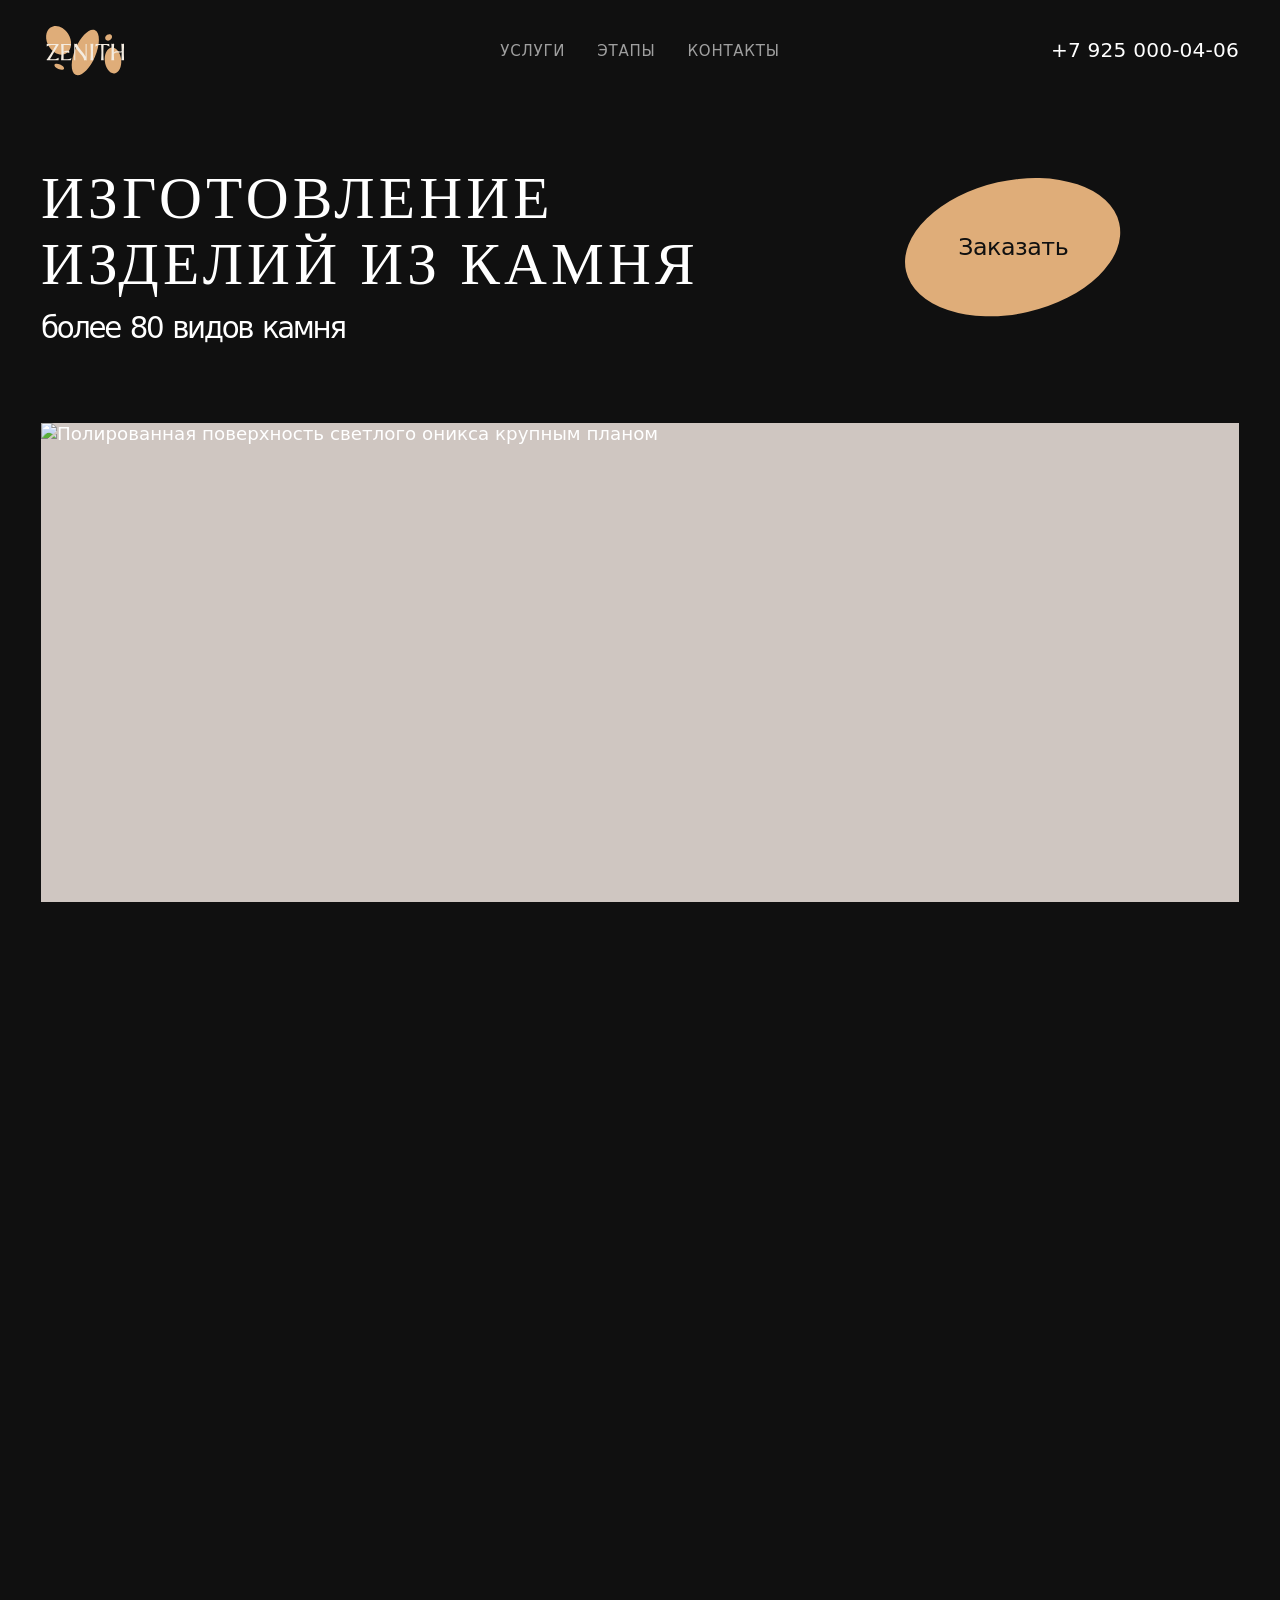
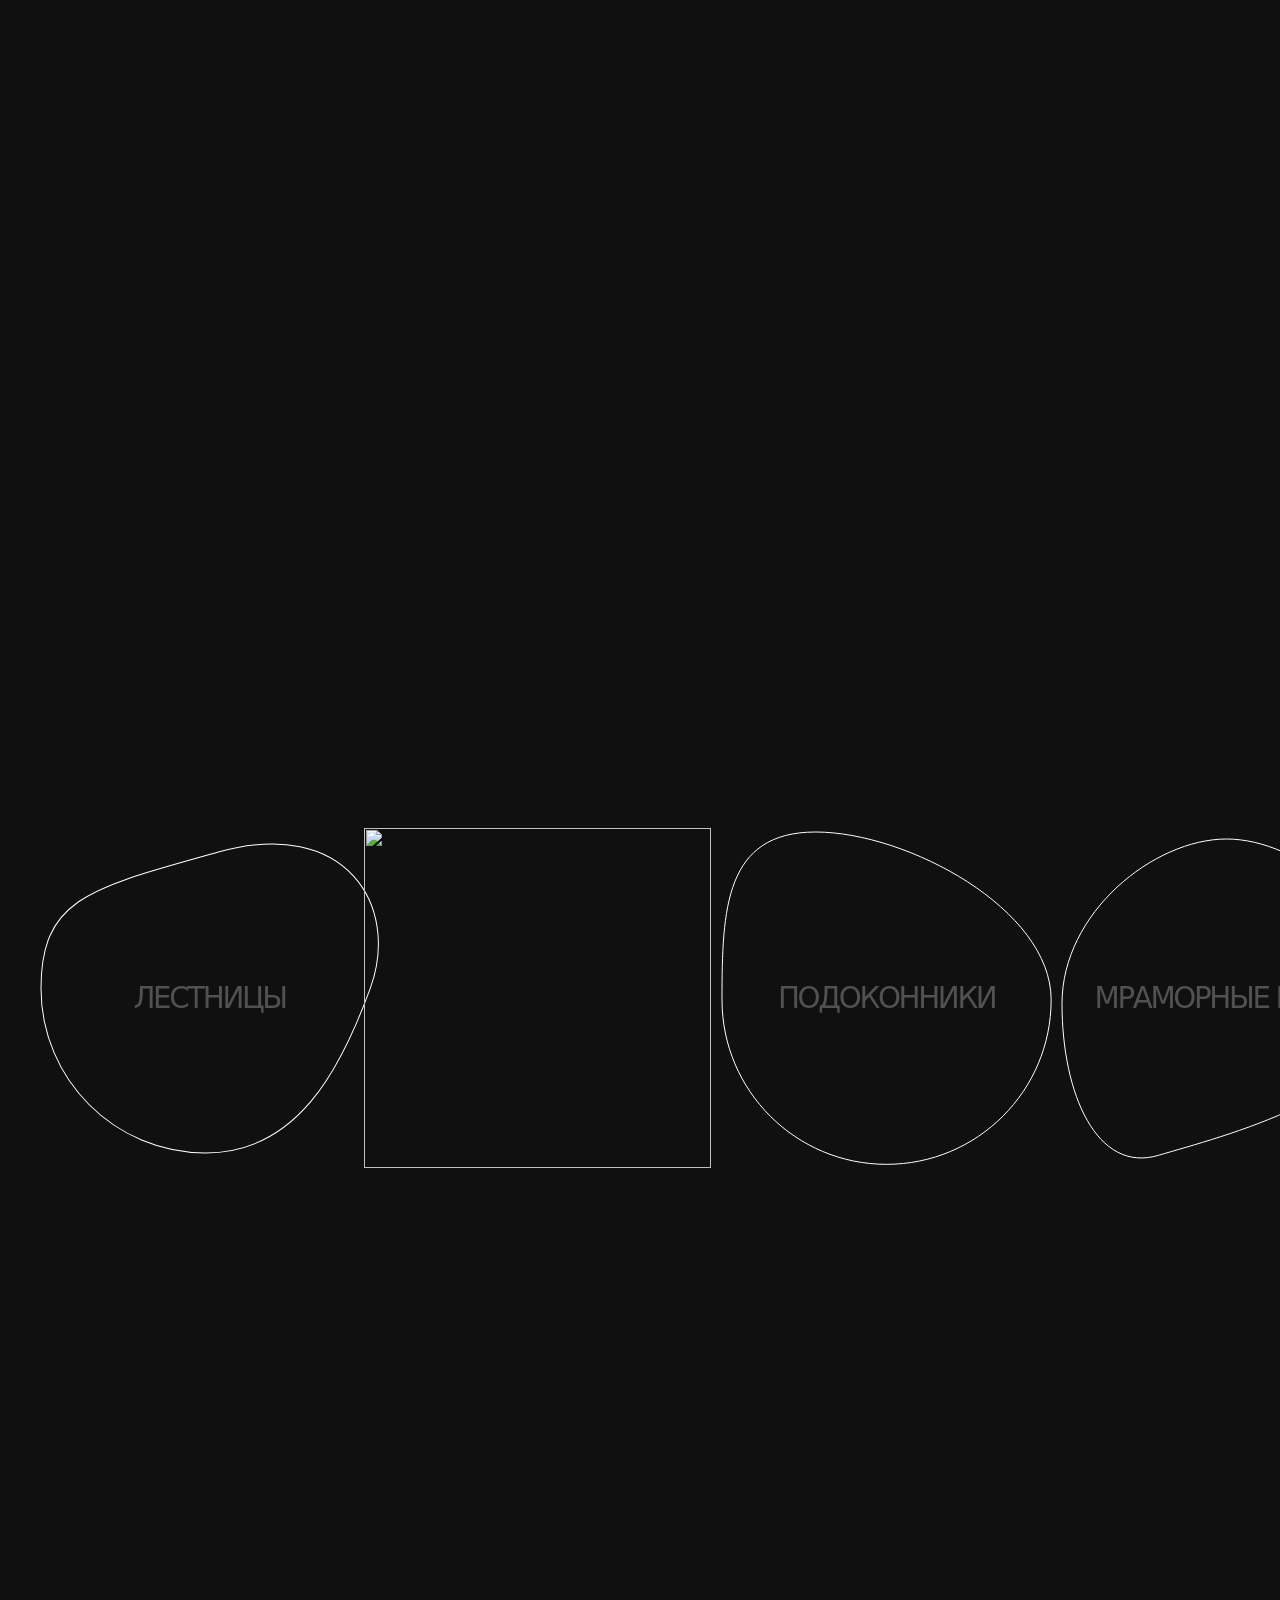
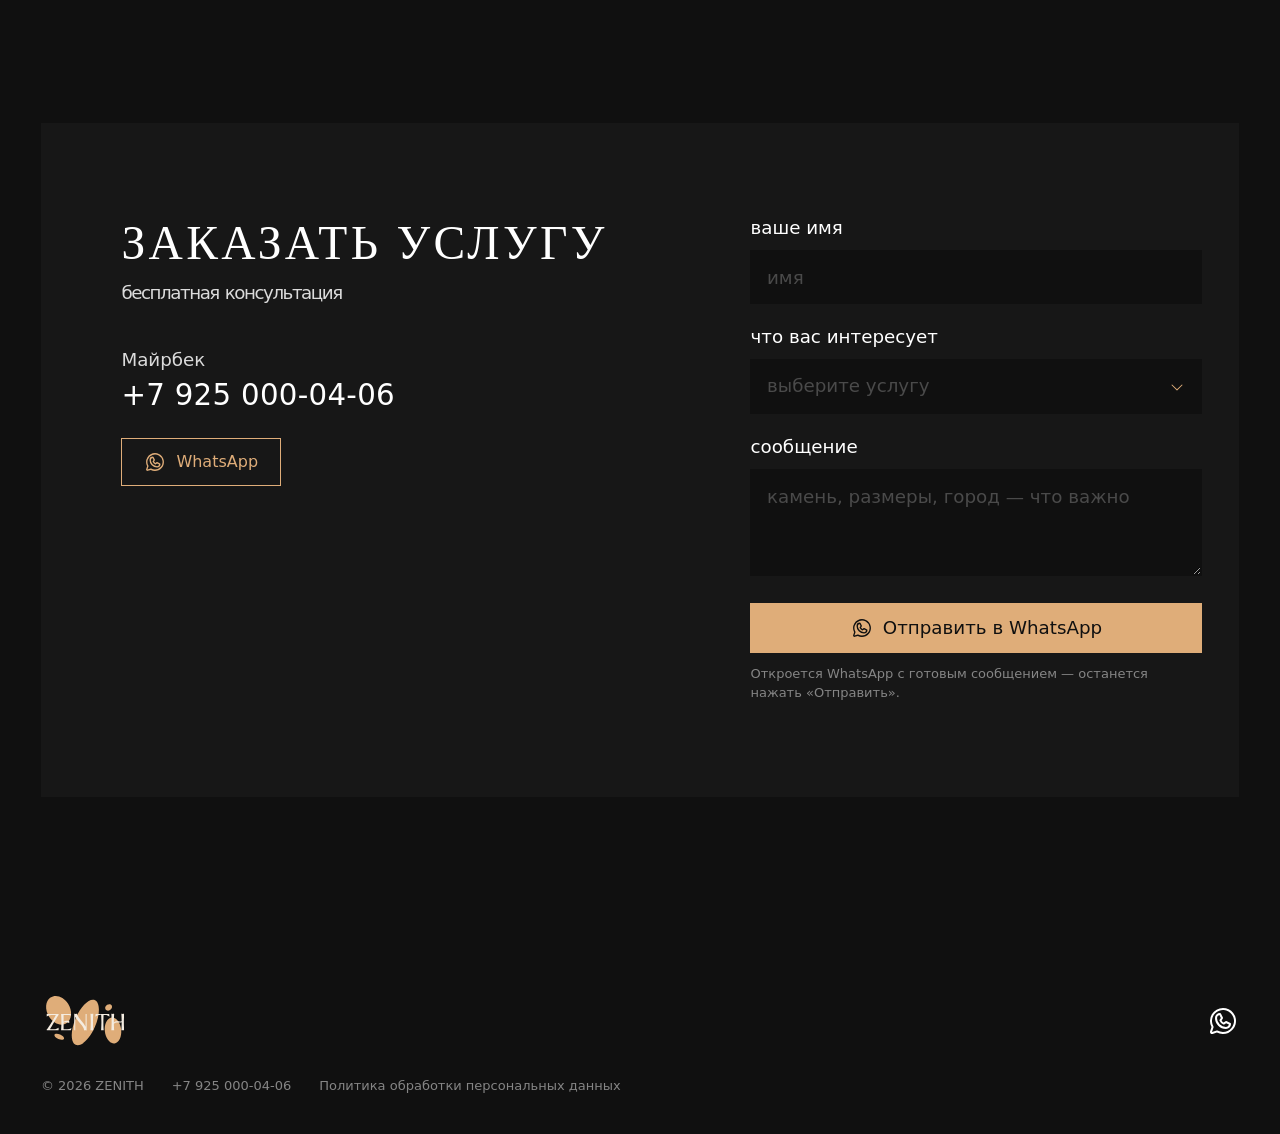
==== commit aba28eaa: "Домен zenithstone.ru для GitHub Pages - siteUrl → https://zenithstone.ru, ссылки от корня домена - d" ====
--- a/docs/index.html
+++ b/docs/index.html
@@ -7,7 +7,7 @@
 <meta name="viewport" content="width=device-width, initial-scale=1">
 <title>Изделия из натурального камня на заказ — ZENITH | Москва и Грозный</title>
 <meta name="description" content="Изготовление и установка лестниц, столешниц, подоконников, полов и балясин из мрамора, гранита и оникса. Более 80 видов камня, склады в Москве и Грозном. Бесплатная консультация.">
-<link rel="canonical" href="https://amakhaury.github.io/zenith/">
+<link rel="canonical" href="https://zenithstone.ru/">
 <meta name="theme-color" content="#101010">
 <meta name="format-detection" content="telephone=no">
 
@@ -16,18 +16,18 @@
 <meta property="og:site_name" content="ZENITH">
 <meta property="og:title" content="Изделия из натурального камня на заказ — ZENITH | Москва и Грозный">
 <meta property="og:description" content="Изготовление и установка лестниц, столешниц, подоконников, полов и балясин из мрамора, гранита и оникса. Более 80 видов камня, склады в Москве и Грозном. Бесплатная консультация.">
-<meta property="og:url" content="https://amakhaury.github.io/zenith/">
-<meta property="og:image" content="https://amakhaury.github.io/zenith/assets/img/og-image.jpg">
+<meta property="og:url" content="https://zenithstone.ru/">
+<meta property="og:image" content="https://zenithstone.ru/assets/img/og-image.jpg">
 <meta property="og:image:width" content="1200">
 <meta property="og:image:height" content="630">
 <meta name="twitter:card" content="summary_large_image">
-<link rel="icon" href="/zenith/favicon.svg" type="image/svg+xml">
-<link rel="icon" href="/zenith/favicon-32.png" sizes="32x32" type="image/png">
-<link rel="apple-touch-icon" href="/zenith/apple-touch-icon.png">
-<link rel="manifest" href="/zenith/site.webmanifest">
-<link rel="preload" href="/zenith/assets/fonts/inter-cyr.woff2" as="font" type="font/woff2" crossorigin>
-<link rel="preload" href="/zenith/assets/fonts/display-cyr.woff2" as="font" type="font/woff2" crossorigin>
-<link rel="preload" as="image" href="/zenith/assets/img/hero-1200.avif" imagesrcset="/zenith/assets/img/hero-640.avif 640w, /zenith/assets/img/hero-1200.avif 1200w" imagesizes="(max-width: 767px) 100vw, 1200px" type="image/avif" fetchpriority="high">
+<link rel="icon" href="/favicon.svg" type="image/svg+xml">
+<link rel="icon" href="/favicon-32.png" sizes="32x32" type="image/png">
+<link rel="apple-touch-icon" href="/apple-touch-icon.png">
+<link rel="manifest" href="/site.webmanifest">
+<link rel="preload" href="/assets/fonts/inter-cyr.woff2" as="font" type="font/woff2" crossorigin>
+<link rel="preload" href="/assets/fonts/display-cyr.woff2" as="font" type="font/woff2" crossorigin>
+<link rel="preload" as="image" href="/assets/img/hero-1200.avif" imagesrcset="/assets/img/hero-640.avif 640w, /assets/img/hero-1200.avif 1200w" imagesizes="(max-width: 767px) 100vw, 1200px" type="image/avif" fetchpriority="high">
 <script>document.documentElement.className=document.documentElement.className.replace('no-js','js')</script>
 <style>/* ==========================================================================
    ZENITH — изделия из камня. Стили лендинга.
@@ -41,7 +41,7 @@
   font-style: normal;
   font-weight: 100 900;
   font-display: swap;
-  src: url("/zenith/assets/fonts/inter-cyr.woff2") format("woff2");
+  src: url("/assets/fonts/inter-cyr.woff2") format("woff2");
   unicode-range: U+0301, U+0400-045F, U+0490-0491, U+04B0-04B1, U+2116;
 }
 @font-face {
@@ -49,7 +49,7 @@
   font-style: normal;
   font-weight: 100 900;
   font-display: swap;
-  src: url("/zenith/assets/fonts/inter-lat.woff2") format("woff2");
+  src: url("/assets/fonts/inter-lat.woff2") format("woff2");
   unicode-range: U+0000-00FF, U+0131, U+0152-0153, U+02BB-02BC, U+02C6, U+02DA, U+02DC, U+2000-206F, U+20AC, U+20BD, U+2122, U+2212, U+FEFF, U+FFFD;
 }
 /* Заголовочный шрифт. В макете — Felidae (файла нет). Замена: Cormorant Light 300 —
@@ -60,7 +60,7 @@
   font-style: normal;
   font-weight: 300;
   font-display: swap;
-  src: url("/zenith/assets/fonts/display-cyr.woff2") format("woff2");
+  src: url("/assets/fonts/display-cyr.woff2") format("woff2");
   unicode-range: U+0301, U+0400-045F, U+0490-0491, U+04B0-04B1, U+2116;
 }
 @font-face {
@@ -68,7 +68,7 @@
   font-style: normal;
   font-weight: 300;
   font-display: swap;
-  src: url("/zenith/assets/fonts/display-lat.woff2") format("woff2");
+  src: url("/assets/fonts/display-lat.woff2") format("woff2");
   unicode-range: U+0000-00FF, U+0131, U+0152-0153, U+2000-206F, U+20AC, U+2122, U+FEFF, U+FFFD;
 }
 
@@ -585,7 +585,7 @@
 .err404 .h1 { max-width: none; }
 .err404 a { color: var(--accent); text-decoration: underline; }
 </style>
-<script type="application/ld+json">{"@context":"https://schema.org","@type":"HomeAndConstructionBusiness","name":"ZENITH","url":"https://amakhaury.github.io/zenith/","logo":"https://amakhaury.github.io/zenith/icon-512.png","image":"https://amakhaury.github.io/zenith/assets/img/og-image.jpg","description":"Изготовление и установка лестниц, столешниц, подоконников, полов и балясин из мрамора, гранита и оникса. Более 80 видов камня, склады в Москве и Грозном. Бесплатная консультация.","telephone":"+79250000406","areaServed":[{"@type":"City","name":"Москва"},{"@type":"City","name":"Грозный"}],"sameAs":["https://wa.me/79250000406"],"hasOfferCatalog":{"@type":"OfferCatalog","name":"Изделия из камня","itemListElement":[{"@type":"Offer","itemOffered":{"@type":"Service","name":"Лестницы из камня"}},{"@type":"Offer","itemOffered":{"@type":"Service","name":"Столешницы из камня"}},{"@type":"Offer","itemOffered":{"@type":"Service","name":"Подоконники из камня"}},{"@type":"Offer","itemOffered":{"@type":"Service","name":"Мраморные полы"}},{"@type":"Offer","itemOffered":{"@type":"Service","name":"Балясины из камня"}}]},"email":"info@example.ru"}</script>
+<script type="application/ld+json">{"@context":"https://schema.org","@type":"HomeAndConstructionBusiness","name":"ZENITH","url":"https://zenithstone.ru/","logo":"https://zenithstone.ru/icon-512.png","image":"https://zenithstone.ru/assets/img/og-image.jpg","description":"Изготовление и установка лестниц, столешниц, подоконников, полов и балясин из мрамора, гранита и оникса. Более 80 видов камня, склады в Москве и Грозном. Бесплатная консультация.","telephone":"+79250000406","areaServed":[{"@type":"City","name":"Москва"},{"@type":"City","name":"Грозный"}],"sameAs":["https://wa.me/79250000406"],"hasOfferCatalog":{"@type":"OfferCatalog","name":"Изделия из камня","itemListElement":[{"@type":"Offer","itemOffered":{"@type":"Service","name":"Лестницы из камня"}},{"@type":"Offer","itemOffered":{"@type":"Service","name":"Столешницы из камня"}},{"@type":"Offer","itemOffered":{"@type":"Service","name":"Подоконники из камня"}},{"@type":"Offer","itemOffered":{"@type":"Service","name":"Мраморные полы"}},{"@type":"Offer","itemOffered":{"@type":"Service","name":"Балясины из камня"}}]},"email":"info@example.ru"}</script>
 </head>
 <body><svg width="0" height="0" style="position:absolute" aria-hidden="true"><symbol id="logo" viewBox="0 0 91 64">
 <path d="M58.8917 39.423C64.7566 25.9501 64.8514 12.8277 59.1034 10.1131C53.3554 7.39859 43.9413 16.1199 38.0764 29.5928C32.2115 43.0656 32.1167 56.1881 37.8647 58.9027C43.6127 61.6172 53.0268 52.8959 58.8917 39.423Z" fill="#DFAD79"/>
@@ -604,7 +604,7 @@
 
 <header class="header">
   <div class="container header__inner">
-    <a class="logo" href="/zenith/" aria-label="ZENITH — на главную"><svg viewBox="0 0 91 64" width="91" height="64" aria-hidden="true" focusable="false"><use href="#logo"/></svg></a>
+    <a class="logo" href="/" aria-label="ZENITH — на главную"><svg viewBox="0 0 91 64" width="91" height="64" aria-hidden="true" focusable="false"><use href="#logo"/></svg></a>
     <nav class="nav" aria-label="Основная навигация">
       <ul class="nav__list">
         <li><a class="nav__link" href="#services">Услуги</a></li>
@@ -621,7 +621,7 @@
 
 <div class="menu" id="menu" role="dialog" aria-modal="true" aria-label="Меню" hidden>
   <div class="menu__top">
-    <a class="logo" href="/zenith/" aria-label="ZENITH — на главную"><svg viewBox="0 0 91 64" width="91" height="64" aria-hidden="true" focusable="false"><use href="#logo"/></svg></a>
+    <a class="logo" href="/" aria-label="ZENITH — на главную"><svg viewBox="0 0 91 64" width="91" height="64" aria-hidden="true" focusable="false"><use href="#logo"/></svg></a>
     <button class="icon-btn" type="button" aria-label="Закрыть меню" data-menu-close>
       <svg viewBox="0 0 256 256" fill="currentColor" aria-hidden="true"><path d="M205.66,194.34a8,8,0,0,1-11.32,11.32L128,139.31,61.66,205.66a8,8,0,0,1-11.32-11.32L116.69,128,50.34,61.66A8,8,0,0,1,61.66,50.34L128,116.69l66.34-66.35a8,8,0,0,1,11.32,11.32L139.31,128Z"/></svg>
     </button>
@@ -650,9 +650,9 @@
       </a>
       <div class="hero__media">
         <picture>
-          <source type="image/avif" srcset="/zenith/assets/img/hero-640.avif 640w, /zenith/assets/img/hero-1200.avif 1200w" sizes="(max-width: 767px) 100vw, 1200px">
-          <source type="image/webp" srcset="/zenith/assets/img/hero-640.webp 640w, /zenith/assets/img/hero-1200.webp 1200w" sizes="(max-width: 767px) 100vw, 1200px">
-          <img src="/zenith/assets/img/hero-1200.webp" width="1200" height="480" alt="Полированная поверхность светлого оникса крупным планом" fetchpriority="high" decoding="async">
+          <source type="image/avif" srcset="/assets/img/hero-640.avif 640w, /assets/img/hero-1200.avif 1200w" sizes="(max-width: 767px) 100vw, 1200px">
+          <source type="image/webp" srcset="/assets/img/hero-640.webp 640w, /assets/img/hero-1200.webp 1200w" sizes="(max-width: 767px) 100vw, 1200px">
+          <img src="/assets/img/hero-1200.webp" width="1200" height="480" alt="Полированная поверхность светлого оникса крупным планом" fetchpriority="high" decoding="async">
         </picture>
       </div>
     </div>
@@ -668,9 +668,9 @@
       <ul class="dirs__list">
         <li class="dir" data-reveal>
           <picture class="dir__img" style="--w:236">
-            <source type="image/avif" srcset="/zenith/assets/img/dir-marble-142.avif 142w, /zenith/assets/img/dir-marble-472.avif 472w" sizes="(max-width: 767px) 60vw, 236px">
-            <source type="image/webp" srcset="/zenith/assets/img/dir-marble-142.webp 142w, /zenith/assets/img/dir-marble-472.webp 472w" sizes="(max-width: 767px) 60vw, 236px">
-            <img src="/zenith/assets/img/dir-marble-472.webp" width="472" height="391" alt="Образец белого мрамора" loading="lazy" decoding="async">
+            <source type="image/avif" srcset="/assets/img/dir-marble-142.avif 142w, /assets/img/dir-marble-472.avif 472w" sizes="(max-width: 767px) 60vw, 236px">
+            <source type="image/webp" srcset="/assets/img/dir-marble-142.webp 142w, /assets/img/dir-marble-472.webp 472w" sizes="(max-width: 767px) 60vw, 236px">
+            <img src="/assets/img/dir-marble-472.webp" width="472" height="391" alt="Образец белого мрамора" loading="lazy" decoding="async">
           </picture>
           <div class="dir__body">
             <h3 class="dir__name">Мрамор</h3>
@@ -679,9 +679,9 @@
         </li>
         <li class="dir" data-reveal>
           <picture class="dir__img" style="--w:241">
-            <source type="image/avif" srcset="/zenith/assets/img/dir-granite-145.avif 145w, /zenith/assets/img/dir-granite-482.avif 482w" sizes="(max-width: 767px) 60vw, 241px">
-            <source type="image/webp" srcset="/zenith/assets/img/dir-granite-145.webp 145w, /zenith/assets/img/dir-granite-482.webp 482w" sizes="(max-width: 767px) 60vw, 241px">
-            <img src="/zenith/assets/img/dir-granite-482.webp" width="482" height="468" alt="Образец серого гранита" loading="lazy" decoding="async">
+            <source type="image/avif" srcset="/assets/img/dir-granite-145.avif 145w, /assets/img/dir-granite-482.avif 482w" sizes="(max-width: 767px) 60vw, 241px">
+            <source type="image/webp" srcset="/assets/img/dir-granite-145.webp 145w, /assets/img/dir-granite-482.webp 482w" sizes="(max-width: 767px) 60vw, 241px">
+            <img src="/assets/img/dir-granite-482.webp" width="482" height="468" alt="Образец серого гранита" loading="lazy" decoding="async">
           </picture>
           <div class="dir__body">
             <h3 class="dir__name">Гранит</h3>
@@ -690,9 +690,9 @@
         </li>
         <li class="dir" data-reveal>
           <picture class="dir__img" style="--w:247">
-            <source type="image/avif" srcset="/zenith/assets/img/dir-onyx-148.avif 148w, /zenith/assets/img/dir-onyx-493.avif 493w" sizes="(max-width: 767px) 60vw, 247px">
-            <source type="image/webp" srcset="/zenith/assets/img/dir-onyx-148.webp 148w, /zenith/assets/img/dir-onyx-493.webp 493w" sizes="(max-width: 767px) 60vw, 247px">
-            <img src="/zenith/assets/img/dir-onyx-493.webp" width="493" height="408" alt="Образец медового оникса" loading="lazy" decoding="async">
+            <source type="image/avif" srcset="/assets/img/dir-onyx-148.avif 148w, /assets/img/dir-onyx-493.avif 493w" sizes="(max-width: 767px) 60vw, 247px">
+            <source type="image/webp" srcset="/assets/img/dir-onyx-148.webp 148w, /assets/img/dir-onyx-493.webp 493w" sizes="(max-width: 767px) 60vw, 247px">
+            <img src="/assets/img/dir-onyx-493.webp" width="493" height="408" alt="Образец медового оникса" loading="lazy" decoding="async">
           </picture>
           <div class="dir__body">
             <h3 class="dir__name">Оникс</h3>
@@ -719,9 +719,9 @@
         <li class="svc svc--photo">
           <a class="svc__link" href="#contacts" data-service="Столешницы" style="--w:380;--ar:379.5/371.13">
             <picture class="svc__photo">
-              <source type="image/avif" srcset="/zenith/assets/img/svc-countertops-228.avif 228w, /zenith/assets/img/svc-countertops-759.avif 759w" sizes="(max-width: 767px) 174px, 380px">
-              <source type="image/webp" srcset="/zenith/assets/img/svc-countertops-228.webp 228w, /zenith/assets/img/svc-countertops-759.webp 759w" sizes="(max-width: 767px) 174px, 380px">
-              <img src="/zenith/assets/img/svc-countertops-759.webp" width="759" height="743" alt="" loading="lazy" decoding="async" draggable="false">
+              <source type="image/avif" srcset="/assets/img/svc-countertops-228.avif 228w, /assets/img/svc-countertops-759.avif 759w" sizes="(max-width: 767px) 174px, 380px">
+              <source type="image/webp" srcset="/assets/img/svc-countertops-228.webp 228w, /assets/img/svc-countertops-759.webp 759w" sizes="(max-width: 767px) 174px, 380px">
+              <img src="/assets/img/svc-countertops-759.webp" width="759" height="743" alt="" loading="lazy" decoding="async" draggable="false">
             </picture>
             <span class="svc__label">Столешницы</span>
           </a>
@@ -756,17 +756,17 @@
         <div class="adv__col adv__col--left">
           <figure class="adv__item" data-reveal style="margin:0">
             <picture class="adv__img" style="--w:374">
-              <source type="image/avif" srcset="/zenith/assets/img/adv-onyx-224.avif 224w, /zenith/assets/img/adv-onyx-747.avif 747w" sizes="(max-width: 767px) 46vw, 374px">
-              <source type="image/webp" srcset="/zenith/assets/img/adv-onyx-224.webp 224w, /zenith/assets/img/adv-onyx-747.webp 747w" sizes="(max-width: 767px) 46vw, 374px">
-              <img src="/zenith/assets/img/adv-onyx-747.webp" width="747" height="502" alt="" loading="lazy" decoding="async">
+              <source type="image/avif" srcset="/assets/img/adv-onyx-224.avif 224w, /assets/img/adv-onyx-747.avif 747w" sizes="(max-width: 767px) 46vw, 374px">
+              <source type="image/webp" srcset="/assets/img/adv-onyx-224.webp 224w, /assets/img/adv-onyx-747.webp 747w" sizes="(max-width: 767px) 46vw, 374px">
+              <img src="/assets/img/adv-onyx-747.webp" width="747" height="502" alt="" loading="lazy" decoding="async">
             </picture>
             <figcaption class="adv__text">Камень высокого качества&nbsp;—<br>от природного до искусственного</figcaption>
           </figure>
           <figure class="adv__item" data-reveal style="margin:0">
             <picture class="adv__img" style="--w:340">
-              <source type="image/avif" srcset="/zenith/assets/img/adv-granite-204.avif 204w, /zenith/assets/img/adv-granite-340.avif 340w" sizes="(max-width: 767px) 46vw, 340px">
-              <source type="image/webp" srcset="/zenith/assets/img/adv-granite-204.webp 204w, /zenith/assets/img/adv-granite-340.webp 340w" sizes="(max-width: 767px) 46vw, 340px">
-              <img src="/zenith/assets/img/adv-granite-340.webp" width="340" height="318" alt="" loading="lazy" decoding="async">
+              <source type="image/avif" srcset="/assets/img/adv-granite-204.avif 204w, /assets/img/adv-granite-340.avif 340w" sizes="(max-width: 767px) 46vw, 340px">
+              <source type="image/webp" srcset="/assets/img/adv-granite-204.webp 204w, /assets/img/adv-granite-340.webp 340w" sizes="(max-width: 767px) 46vw, 340px">
+              <img src="/assets/img/adv-granite-340.webp" width="340" height="318" alt="" loading="lazy" decoding="async">
             </picture>
             <figcaption class="adv__text">Поставки из 43 стран</figcaption>
           </figure>
@@ -775,17 +775,17 @@
           <p class="note adv__note" data-reveal>прямые поставки из Испании, Турции, Италии, Индии и&nbsp;Бразилии</p>
           <figure class="adv__item" data-reveal style="margin:0">
             <picture class="adv__img" style="--w:350">
-              <source type="image/avif" srcset="/zenith/assets/img/adv-marble-210.avif 210w, /zenith/assets/img/adv-marble-699.avif 699w" sizes="(max-width: 767px) 46vw, 350px">
-              <source type="image/webp" srcset="/zenith/assets/img/adv-marble-210.webp 210w, /zenith/assets/img/adv-marble-699.webp 699w" sizes="(max-width: 767px) 46vw, 350px">
-              <img src="/zenith/assets/img/adv-marble-699.webp" width="699" height="595" alt="" loading="lazy" decoding="async">
+              <source type="image/avif" srcset="/assets/img/adv-marble-210.avif 210w, /assets/img/adv-marble-699.avif 699w" sizes="(max-width: 767px) 46vw, 350px">
+              <source type="image/webp" srcset="/assets/img/adv-marble-210.webp 210w, /assets/img/adv-marble-699.webp 699w" sizes="(max-width: 767px) 46vw, 350px">
+              <img src="/assets/img/adv-marble-699.webp" width="699" height="595" alt="" loading="lazy" decoding="async">
             </picture>
             <figcaption class="adv__text">80+ видов камня</figcaption>
           </figure>
           <figure class="adv__item" data-reveal style="margin:0">
             <picture class="adv__img" style="--w:385">
-              <source type="image/avif" srcset="/zenith/assets/img/adv-dark-231.avif 231w, /zenith/assets/img/adv-dark-577.avif 577w" sizes="(max-width: 767px) 46vw, 385px">
-              <source type="image/webp" srcset="/zenith/assets/img/adv-dark-231.webp 231w, /zenith/assets/img/adv-dark-577.webp 577w" sizes="(max-width: 767px) 46vw, 385px">
-              <img src="/zenith/assets/img/adv-dark-577.webp" width="577" height="491" alt="" loading="lazy" decoding="async">
+              <source type="image/avif" srcset="/assets/img/adv-dark-231.avif 231w, /assets/img/adv-dark-577.avif 577w" sizes="(max-width: 767px) 46vw, 385px">
+              <source type="image/webp" srcset="/assets/img/adv-dark-231.webp 231w, /assets/img/adv-dark-577.webp 577w" sizes="(max-width: 767px) 46vw, 385px">
+              <img src="/assets/img/adv-dark-577.webp" width="577" height="491" alt="" loading="lazy" decoding="async">
             </picture>
             <figcaption class="adv__text">2 склада в России:<br>Москва и Грозный</figcaption>
           </figure>
@@ -857,13 +857,13 @@
 <footer class="footer">
   <div class="container">
     <div class="footer__row">
-      <a class="logo" href="/zenith/" aria-label="ZENITH — на главную"><svg viewBox="0 0 91 64" width="91" height="64" aria-hidden="true" focusable="false"><use href="#logo"/></svg></a>
+      <a class="logo" href="/" aria-label="ZENITH — на главную"><svg viewBox="0 0 91 64" width="91" height="64" aria-hidden="true" focusable="false"><use href="#logo"/></svg></a>
       <ul class="socials"><li><a href="https://wa.me/79250000406" target="_blank" rel="noopener" aria-label="WhatsApp"><svg viewBox="0 0 256 256" fill="currentColor" aria-hidden="true" focusable="false"><path d="M187.58,144.84l-32-16a8,8,0,0,0-8,.5l-14.69,9.8a40.55,40.55,0,0,1-16-16l9.8-14.69a8,8,0,0,0,.5-8l-16-32A8,8,0,0,0,104,64a40,40,0,0,0-40,40,88.1,88.1,0,0,0,88,88,40,40,0,0,0,40-40A8,8,0,0,0,187.58,144.84ZM152,176a72.08,72.08,0,0,1-72-72A24,24,0,0,1,99.29,80.46l11.48,23L101,118a8,8,0,0,0-.73,7.51,56.47,56.47,0,0,0,30.15,30.15A8,8,0,0,0,138,155l14.61-9.74,23,11.48A24,24,0,0,1,152,176ZM128,24A104,104,0,0,0,36.18,176.88L24.83,210.93a16,16,0,0,0,20.24,20.24l34.05-11.35A104,104,0,1,0,128,24Zm0,192a87.87,87.87,0,0,1-44.06-11.81,8,8,0,0,0-6.54-.67L40,216,52.47,178.6a8,8,0,0,0-.66-6.54A88,88,0,1,1,128,216Z"/></svg></a></li></ul>
     </div>
     <div class="footer__legal">
       <span>© 2026 ZENITH</span>
       <a href="tel:+79250000406">+7 925 000-04-06</a>
-      <a href="/zenith/politika/">Политика обработки персональных данных</a>
+      <a href="/politika/">Политика обработки персональных данных</a>
       
     </div>
   </div>
@@ -876,13 +876,13 @@
 </div>
 
 <div class="cookie" id="cookie" hidden>
-  <p>Мы используем cookies и Яндекс Метрику, чтобы понимать, как улучшить сайт. Подробнее — в&nbsp;<a href="/zenith/politika/">политике</a>.</p>
+  <p>Мы используем cookies и Яндекс Метрику, чтобы понимать, как улучшить сайт. Подробнее — в&nbsp;<a href="/politika/">политике</a>.</p>
   <div class="cookie__actions">
     <button class="cookie__btn" type="button" data-cookie="1">Принять</button>
     <button class="cookie__btn cookie__btn--ghost" type="button" data-cookie="0">Отклонить</button>
   </div>
 </div>
 
-<script src="/zenith/assets/js/main.js?v=6b252a73" defer></script>
+<script src="/assets/js/main.js?v=6b252a73" defer></script>
 </body>
 </html>
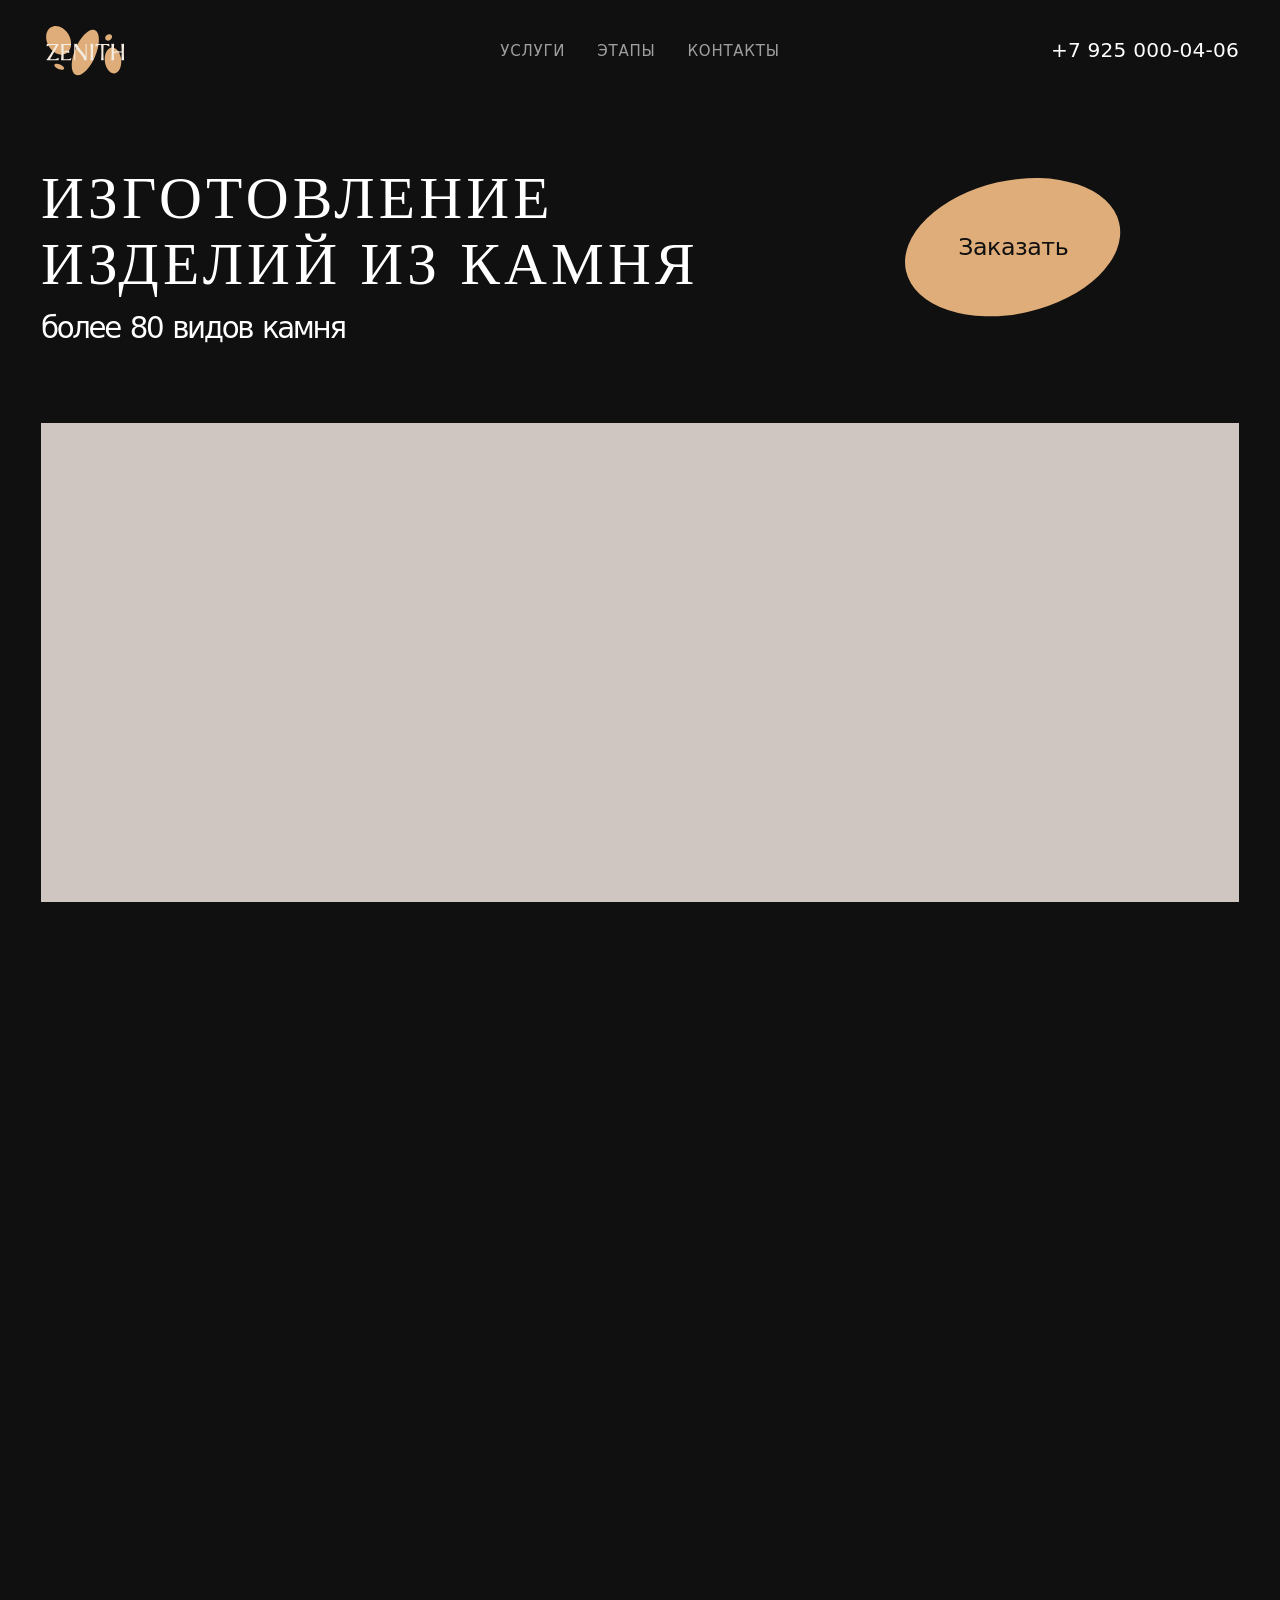
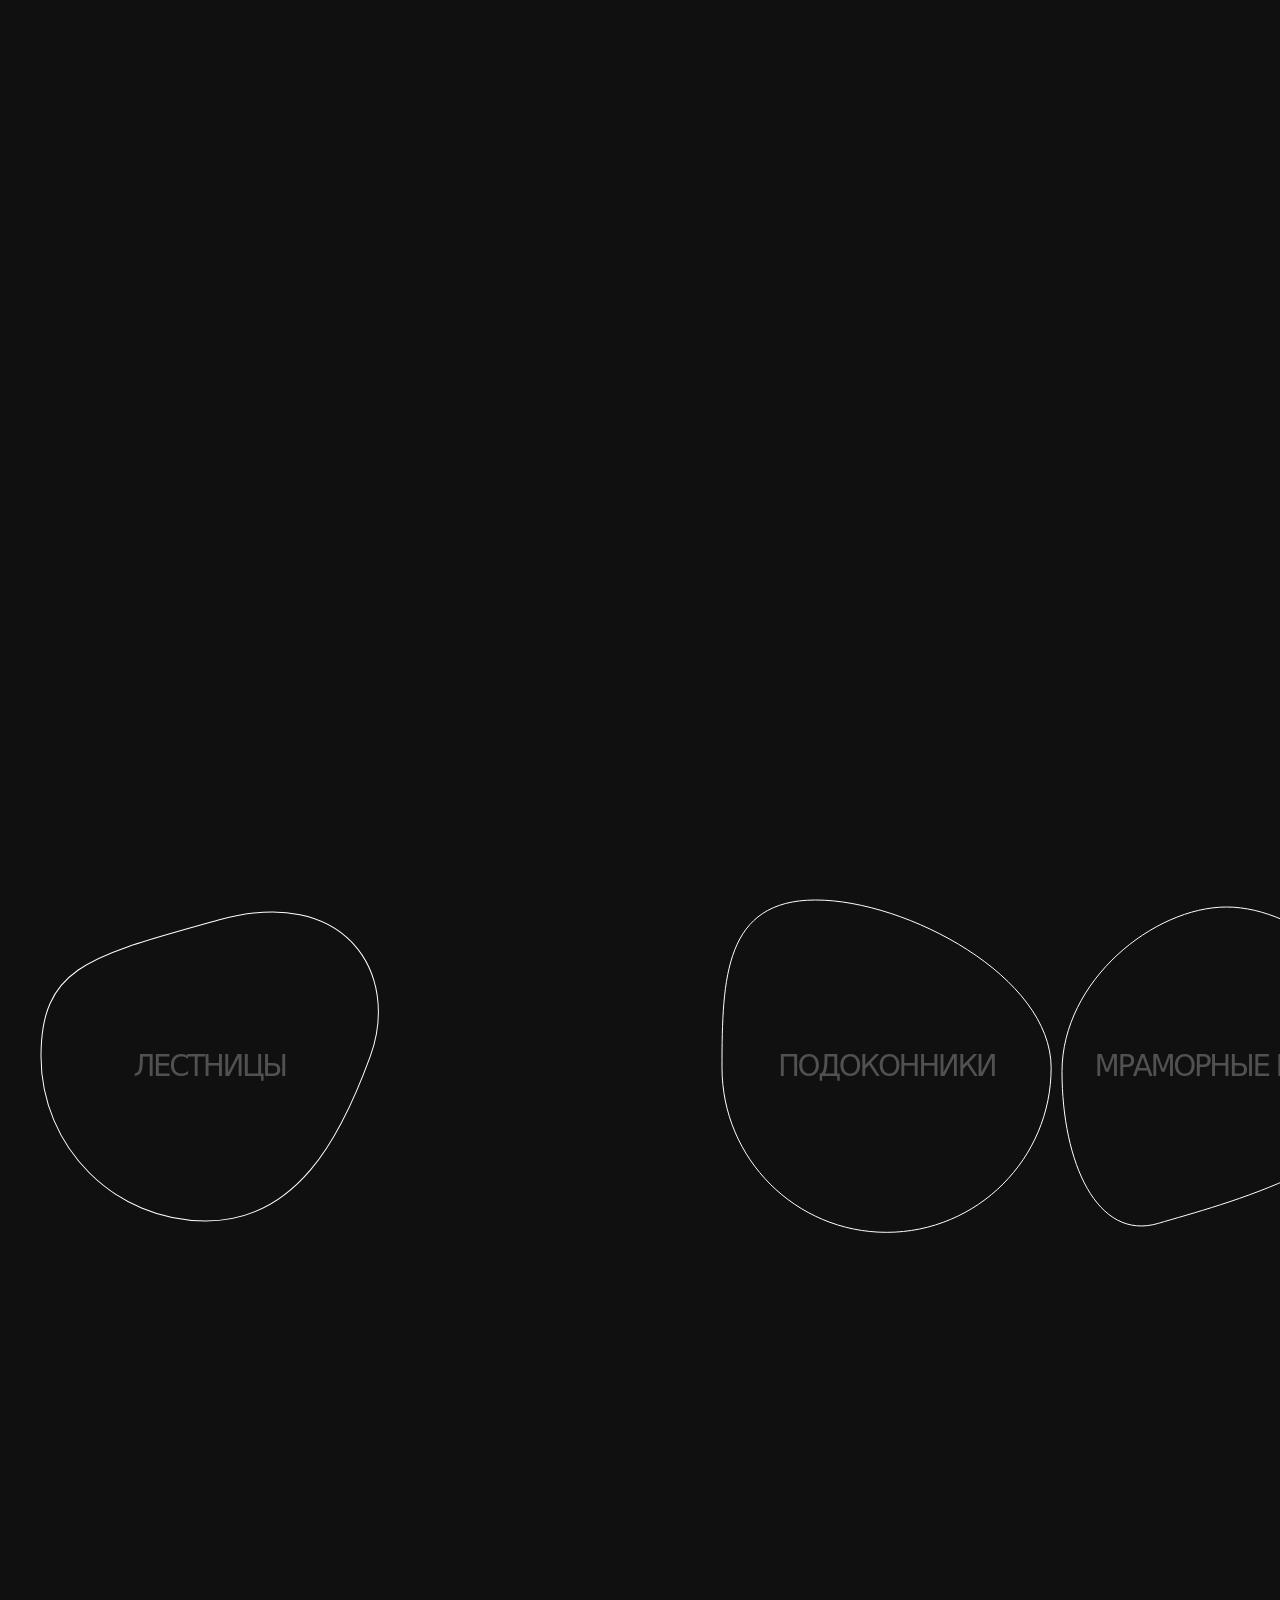
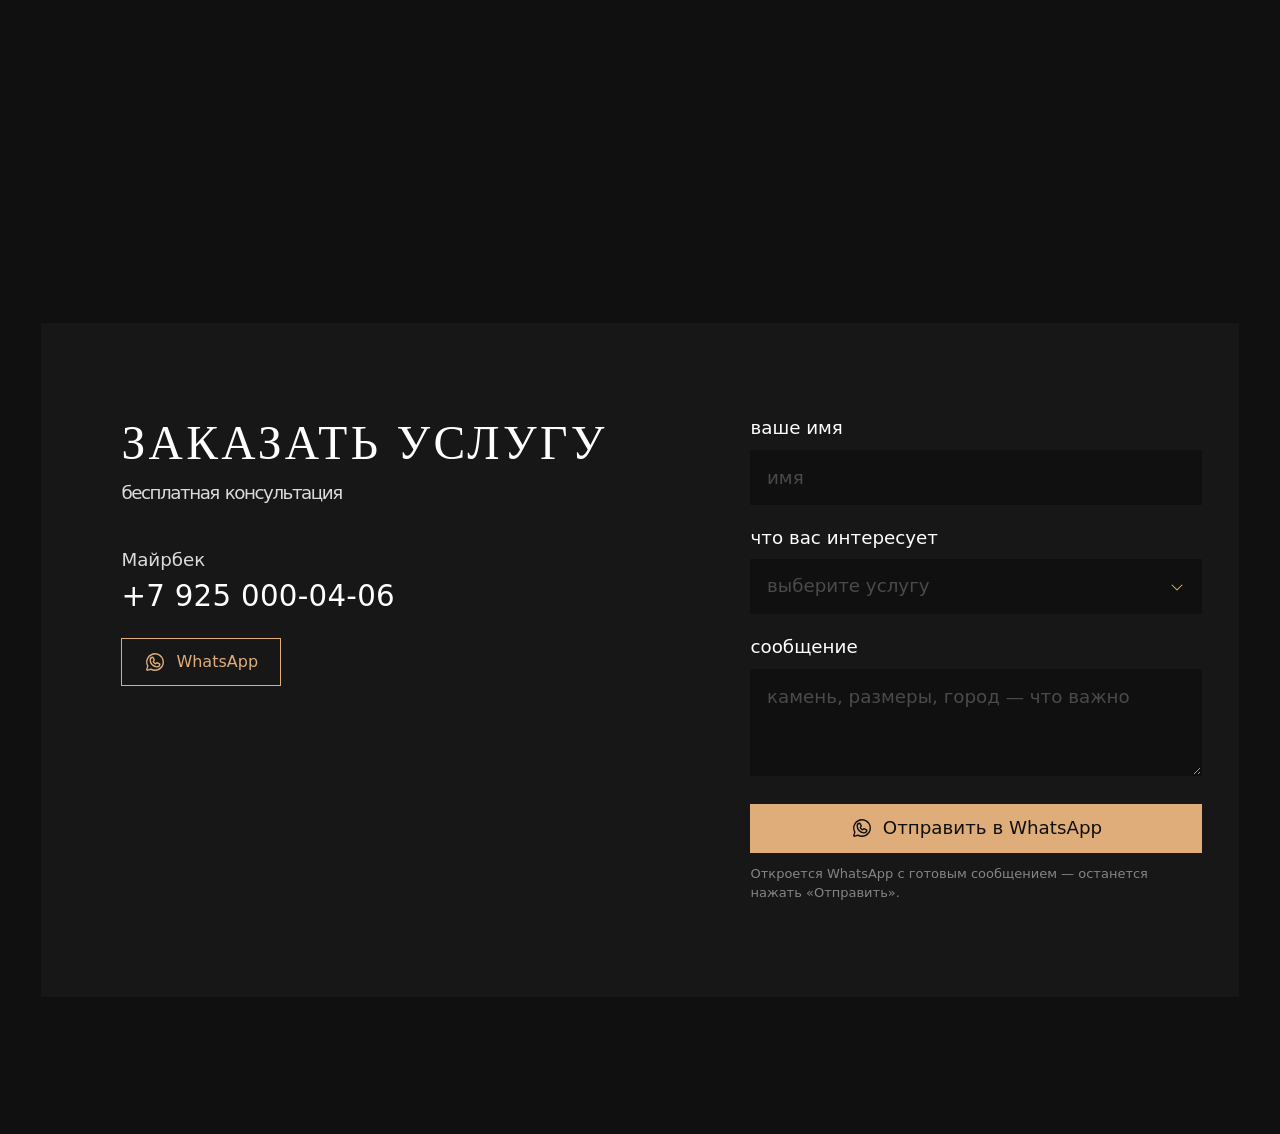
==== commit 899afa1d: "Временно вернуть адрес amakhaury.github.io/zenith Домен zenithstone.ru ещё не делегирован в зоне .ru" ====
--- a/docs/index.html
+++ b/docs/index.html
@@ -7,7 +7,7 @@
 <meta name="viewport" content="width=device-width, initial-scale=1">
 <title>Изделия из натурального камня на заказ — ZENITH | Москва и Грозный</title>
 <meta name="description" content="Изготовление и установка лестниц, столешниц, подоконников, полов и балясин из мрамора, гранита и оникса. Более 80 видов камня, склады в Москве и Грозном. Бесплатная консультация.">
-<link rel="canonical" href="https://zenithstone.ru/">
+<link rel="canonical" href="https://amakhaury.github.io/zenith/">
 <meta name="theme-color" content="#101010">
 <meta name="format-detection" content="telephone=no">
 
@@ -16,18 +16,18 @@
 <meta property="og:site_name" content="ZENITH">
 <meta property="og:title" content="Изделия из натурального камня на заказ — ZENITH | Москва и Грозный">
 <meta property="og:description" content="Изготовление и установка лестниц, столешниц, подоконников, полов и балясин из мрамора, гранита и оникса. Более 80 видов камня, склады в Москве и Грозном. Бесплатная консультация.">
-<meta property="og:url" content="https://zenithstone.ru/">
-<meta property="og:image" content="https://zenithstone.ru/assets/img/og-image.jpg">
+<meta property="og:url" content="https://amakhaury.github.io/zenith/">
+<meta property="og:image" content="https://amakhaury.github.io/zenith/assets/img/og-image.jpg">
 <meta property="og:image:width" content="1200">
 <meta property="og:image:height" content="630">
 <meta name="twitter:card" content="summary_large_image">
-<link rel="icon" href="/favicon.svg" type="image/svg+xml">
-<link rel="icon" href="/favicon-32.png" sizes="32x32" type="image/png">
-<link rel="apple-touch-icon" href="/apple-touch-icon.png">
-<link rel="manifest" href="/site.webmanifest">
-<link rel="preload" href="/assets/fonts/inter-cyr.woff2" as="font" type="font/woff2" crossorigin>
-<link rel="preload" href="/assets/fonts/display-cyr.woff2" as="font" type="font/woff2" crossorigin>
-<link rel="preload" as="image" href="/assets/img/hero-1200.avif" imagesrcset="/assets/img/hero-640.avif 640w, /assets/img/hero-1200.avif 1200w" imagesizes="(max-width: 767px) 100vw, 1200px" type="image/avif" fetchpriority="high">
+<link rel="icon" href="/zenith/favicon.svg" type="image/svg+xml">
+<link rel="icon" href="/zenith/favicon-32.png" sizes="32x32" type="image/png">
+<link rel="apple-touch-icon" href="/zenith/apple-touch-icon.png">
+<link rel="manifest" href="/zenith/site.webmanifest">
+<link rel="preload" href="/zenith/assets/fonts/inter-cyr.woff2" as="font" type="font/woff2" crossorigin>
+<link rel="preload" href="/zenith/assets/fonts/display-cyr.woff2" as="font" type="font/woff2" crossorigin>
+<link rel="preload" as="image" href="/zenith/assets/img/hero-1200.avif" imagesrcset="/zenith/assets/img/hero-640.avif 640w, /zenith/assets/img/hero-1200.avif 1200w" imagesizes="(max-width: 767px) 100vw, 1200px" type="image/avif" fetchpriority="high">
 <script>document.documentElement.className=document.documentElement.className.replace('no-js','js')</script>
 <style>/* ==========================================================================
    ZENITH — изделия из камня. Стили лендинга.
@@ -41,7 +41,7 @@
   font-style: normal;
   font-weight: 100 900;
   font-display: swap;
-  src: url("/assets/fonts/inter-cyr.woff2") format("woff2");
+  src: url("/zenith/assets/fonts/inter-cyr.woff2") format("woff2");
   unicode-range: U+0301, U+0400-045F, U+0490-0491, U+04B0-04B1, U+2116;
 }
 @font-face {
@@ -49,7 +49,7 @@
   font-style: normal;
   font-weight: 100 900;
   font-display: swap;
-  src: url("/assets/fonts/inter-lat.woff2") format("woff2");
+  src: url("/zenith/assets/fonts/inter-lat.woff2") format("woff2");
   unicode-range: U+0000-00FF, U+0131, U+0152-0153, U+02BB-02BC, U+02C6, U+02DA, U+02DC, U+2000-206F, U+20AC, U+20BD, U+2122, U+2212, U+FEFF, U+FFFD;
 }
 /* Заголовочный шрифт. В макете — Felidae (файла нет). Замена: Cormorant Light 300 —
@@ -60,7 +60,7 @@
   font-style: normal;
   font-weight: 300;
   font-display: swap;
-  src: url("/assets/fonts/display-cyr.woff2") format("woff2");
+  src: url("/zenith/assets/fonts/display-cyr.woff2") format("woff2");
   unicode-range: U+0301, U+0400-045F, U+0490-0491, U+04B0-04B1, U+2116;
 }
 @font-face {
@@ -68,7 +68,7 @@
   font-style: normal;
   font-weight: 300;
   font-display: swap;
-  src: url("/assets/fonts/display-lat.woff2") format("woff2");
+  src: url("/zenith/assets/fonts/display-lat.woff2") format("woff2");
   unicode-range: U+0000-00FF, U+0131, U+0152-0153, U+2000-206F, U+20AC, U+2122, U+FEFF, U+FFFD;
 }
 
@@ -585,7 +585,7 @@
 .err404 .h1 { max-width: none; }
 .err404 a { color: var(--accent); text-decoration: underline; }
 </style>
-<script type="application/ld+json">{"@context":"https://schema.org","@type":"HomeAndConstructionBusiness","name":"ZENITH","url":"https://zenithstone.ru/","logo":"https://zenithstone.ru/icon-512.png","image":"https://zenithstone.ru/assets/img/og-image.jpg","description":"Изготовление и установка лестниц, столешниц, подоконников, полов и балясин из мрамора, гранита и оникса. Более 80 видов камня, склады в Москве и Грозном. Бесплатная консультация.","telephone":"+79250000406","areaServed":[{"@type":"City","name":"Москва"},{"@type":"City","name":"Грозный"}],"sameAs":["https://wa.me/79250000406"],"hasOfferCatalog":{"@type":"OfferCatalog","name":"Изделия из камня","itemListElement":[{"@type":"Offer","itemOffered":{"@type":"Service","name":"Лестницы из камня"}},{"@type":"Offer","itemOffered":{"@type":"Service","name":"Столешницы из камня"}},{"@type":"Offer","itemOffered":{"@type":"Service","name":"Подоконники из камня"}},{"@type":"Offer","itemOffered":{"@type":"Service","name":"Мраморные полы"}},{"@type":"Offer","itemOffered":{"@type":"Service","name":"Балясины из камня"}}]},"email":"info@example.ru"}</script>
+<script type="application/ld+json">{"@context":"https://schema.org","@type":"HomeAndConstructionBusiness","name":"ZENITH","url":"https://amakhaury.github.io/zenith/","logo":"https://amakhaury.github.io/zenith/icon-512.png","image":"https://amakhaury.github.io/zenith/assets/img/og-image.jpg","description":"Изготовление и установка лестниц, столешниц, подоконников, полов и балясин из мрамора, гранита и оникса. Более 80 видов камня, склады в Москве и Грозном. Бесплатная консультация.","telephone":"+79250000406","areaServed":[{"@type":"City","name":"Москва"},{"@type":"City","name":"Грозный"}],"sameAs":["https://wa.me/79250000406"],"hasOfferCatalog":{"@type":"OfferCatalog","name":"Изделия из камня","itemListElement":[{"@type":"Offer","itemOffered":{"@type":"Service","name":"Лестницы из камня"}},{"@type":"Offer","itemOffered":{"@type":"Service","name":"Столешницы из камня"}},{"@type":"Offer","itemOffered":{"@type":"Service","name":"Подоконники из камня"}},{"@type":"Offer","itemOffered":{"@type":"Service","name":"Мраморные полы"}},{"@type":"Offer","itemOffered":{"@type":"Service","name":"Балясины из камня"}}]},"email":"info@example.ru"}</script>
 </head>
 <body><svg width="0" height="0" style="position:absolute" aria-hidden="true"><symbol id="logo" viewBox="0 0 91 64">
 <path d="M58.8917 39.423C64.7566 25.9501 64.8514 12.8277 59.1034 10.1131C53.3554 7.39859 43.9413 16.1199 38.0764 29.5928C32.2115 43.0656 32.1167 56.1881 37.8647 58.9027C43.6127 61.6172 53.0268 52.8959 58.8917 39.423Z" fill="#DFAD79"/>
@@ -604,7 +604,7 @@
 
 <header class="header">
   <div class="container header__inner">
-    <a class="logo" href="/" aria-label="ZENITH — на главную"><svg viewBox="0 0 91 64" width="91" height="64" aria-hidden="true" focusable="false"><use href="#logo"/></svg></a>
+    <a class="logo" href="/zenith/" aria-label="ZENITH — на главную"><svg viewBox="0 0 91 64" width="91" height="64" aria-hidden="true" focusable="false"><use href="#logo"/></svg></a>
     <nav class="nav" aria-label="Основная навигация">
       <ul class="nav__list">
         <li><a class="nav__link" href="#services">Услуги</a></li>
@@ -621,7 +621,7 @@
 
 <div class="menu" id="menu" role="dialog" aria-modal="true" aria-label="Меню" hidden>
   <div class="menu__top">
-    <a class="logo" href="/" aria-label="ZENITH — на главную"><svg viewBox="0 0 91 64" width="91" height="64" aria-hidden="true" focusable="false"><use href="#logo"/></svg></a>
+    <a class="logo" href="/zenith/" aria-label="ZENITH — на главную"><svg viewBox="0 0 91 64" width="91" height="64" aria-hidden="true" focusable="false"><use href="#logo"/></svg></a>
     <button class="icon-btn" type="button" aria-label="Закрыть меню" data-menu-close>
       <svg viewBox="0 0 256 256" fill="currentColor" aria-hidden="true"><path d="M205.66,194.34a8,8,0,0,1-11.32,11.32L128,139.31,61.66,205.66a8,8,0,0,1-11.32-11.32L116.69,128,50.34,61.66A8,8,0,0,1,61.66,50.34L128,116.69l66.34-66.35a8,8,0,0,1,11.32,11.32L139.31,128Z"/></svg>
     </button>
@@ -650,9 +650,9 @@
       </a>
       <div class="hero__media">
         <picture>
-          <source type="image/avif" srcset="/assets/img/hero-640.avif 640w, /assets/img/hero-1200.avif 1200w" sizes="(max-width: 767px) 100vw, 1200px">
-          <source type="image/webp" srcset="/assets/img/hero-640.webp 640w, /assets/img/hero-1200.webp 1200w" sizes="(max-width: 767px) 100vw, 1200px">
-          <img src="/assets/img/hero-1200.webp" width="1200" height="480" alt="Полированная поверхность светлого оникса крупным планом" fetchpriority="high" decoding="async">
+          <source type="image/avif" srcset="/zenith/assets/img/hero-640.avif 640w, /zenith/assets/img/hero-1200.avif 1200w" sizes="(max-width: 767px) 100vw, 1200px">
+          <source type="image/webp" srcset="/zenith/assets/img/hero-640.webp 640w, /zenith/assets/img/hero-1200.webp 1200w" sizes="(max-width: 767px) 100vw, 1200px">
+          <img src="/zenith/assets/img/hero-1200.webp" width="1200" height="480" alt="Полированная поверхность светлого оникса крупным планом" fetchpriority="high" decoding="async">
         </picture>
       </div>
     </div>
@@ -668,9 +668,9 @@
       <ul class="dirs__list">
         <li class="dir" data-reveal>
           <picture class="dir__img" style="--w:236">
-            <source type="image/avif" srcset="/assets/img/dir-marble-142.avif 142w, /assets/img/dir-marble-472.avif 472w" sizes="(max-width: 767px) 60vw, 236px">
-            <source type="image/webp" srcset="/assets/img/dir-marble-142.webp 142w, /assets/img/dir-marble-472.webp 472w" sizes="(max-width: 767px) 60vw, 236px">
-            <img src="/assets/img/dir-marble-472.webp" width="472" height="391" alt="Образец белого мрамора" loading="lazy" decoding="async">
+            <source type="image/avif" srcset="/zenith/assets/img/dir-marble-142.avif 142w, /zenith/assets/img/dir-marble-472.avif 472w" sizes="(max-width: 767px) 60vw, 236px">
+            <source type="image/webp" srcset="/zenith/assets/img/dir-marble-142.webp 142w, /zenith/assets/img/dir-marble-472.webp 472w" sizes="(max-width: 767px) 60vw, 236px">
+            <img src="/zenith/assets/img/dir-marble-472.webp" width="472" height="391" alt="Образец белого мрамора" loading="lazy" decoding="async">
           </picture>
           <div class="dir__body">
             <h3 class="dir__name">Мрамор</h3>
@@ -679,9 +679,9 @@
         </li>
         <li class="dir" data-reveal>
           <picture class="dir__img" style="--w:241">
-            <source type="image/avif" srcset="/assets/img/dir-granite-145.avif 145w, /assets/img/dir-granite-482.avif 482w" sizes="(max-width: 767px) 60vw, 241px">
-            <source type="image/webp" srcset="/assets/img/dir-granite-145.webp 145w, /assets/img/dir-granite-482.webp 482w" sizes="(max-width: 767px) 60vw, 241px">
-            <img src="/assets/img/dir-granite-482.webp" width="482" height="468" alt="Образец серого гранита" loading="lazy" decoding="async">
+            <source type="image/avif" srcset="/zenith/assets/img/dir-granite-145.avif 145w, /zenith/assets/img/dir-granite-482.avif 482w" sizes="(max-width: 767px) 60vw, 241px">
+            <source type="image/webp" srcset="/zenith/assets/img/dir-granite-145.webp 145w, /zenith/assets/img/dir-granite-482.webp 482w" sizes="(max-width: 767px) 60vw, 241px">
+            <img src="/zenith/assets/img/dir-granite-482.webp" width="482" height="468" alt="Образец серого гранита" loading="lazy" decoding="async">
           </picture>
           <div class="dir__body">
             <h3 class="dir__name">Гранит</h3>
@@ -690,9 +690,9 @@
         </li>
         <li class="dir" data-reveal>
           <picture class="dir__img" style="--w:247">
-            <source type="image/avif" srcset="/assets/img/dir-onyx-148.avif 148w, /assets/img/dir-onyx-493.avif 493w" sizes="(max-width: 767px) 60vw, 247px">
-            <source type="image/webp" srcset="/assets/img/dir-onyx-148.webp 148w, /assets/img/dir-onyx-493.webp 493w" sizes="(max-width: 767px) 60vw, 247px">
-            <img src="/assets/img/dir-onyx-493.webp" width="493" height="408" alt="Образец медового оникса" loading="lazy" decoding="async">
+            <source type="image/avif" srcset="/zenith/assets/img/dir-onyx-148.avif 148w, /zenith/assets/img/dir-onyx-493.avif 493w" sizes="(max-width: 767px) 60vw, 247px">
+            <source type="image/webp" srcset="/zenith/assets/img/dir-onyx-148.webp 148w, /zenith/assets/img/dir-onyx-493.webp 493w" sizes="(max-width: 767px) 60vw, 247px">
+            <img src="/zenith/assets/img/dir-onyx-493.webp" width="493" height="408" alt="Образец медового оникса" loading="lazy" decoding="async">
           </picture>
           <div class="dir__body">
             <h3 class="dir__name">Оникс</h3>
@@ -719,9 +719,9 @@
         <li class="svc svc--photo">
           <a class="svc__link" href="#contacts" data-service="Столешницы" style="--w:380;--ar:379.5/371.13">
             <picture class="svc__photo">
-              <source type="image/avif" srcset="/assets/img/svc-countertops-228.avif 228w, /assets/img/svc-countertops-759.avif 759w" sizes="(max-width: 767px) 174px, 380px">
-              <source type="image/webp" srcset="/assets/img/svc-countertops-228.webp 228w, /assets/img/svc-countertops-759.webp 759w" sizes="(max-width: 767px) 174px, 380px">
-              <img src="/assets/img/svc-countertops-759.webp" width="759" height="743" alt="" loading="lazy" decoding="async" draggable="false">
+              <source type="image/avif" srcset="/zenith/assets/img/svc-countertops-228.avif 228w, /zenith/assets/img/svc-countertops-759.avif 759w" sizes="(max-width: 767px) 174px, 380px">
+              <source type="image/webp" srcset="/zenith/assets/img/svc-countertops-228.webp 228w, /zenith/assets/img/svc-countertops-759.webp 759w" sizes="(max-width: 767px) 174px, 380px">
+              <img src="/zenith/assets/img/svc-countertops-759.webp" width="759" height="743" alt="" loading="lazy" decoding="async" draggable="false">
             </picture>
             <span class="svc__label">Столешницы</span>
           </a>
@@ -756,17 +756,17 @@
         <div class="adv__col adv__col--left">
           <figure class="adv__item" data-reveal style="margin:0">
             <picture class="adv__img" style="--w:374">
-              <source type="image/avif" srcset="/assets/img/adv-onyx-224.avif 224w, /assets/img/adv-onyx-747.avif 747w" sizes="(max-width: 767px) 46vw, 374px">
-              <source type="image/webp" srcset="/assets/img/adv-onyx-224.webp 224w, /assets/img/adv-onyx-747.webp 747w" sizes="(max-width: 767px) 46vw, 374px">
-              <img src="/assets/img/adv-onyx-747.webp" width="747" height="502" alt="" loading="lazy" decoding="async">
+              <source type="image/avif" srcset="/zenith/assets/img/adv-onyx-224.avif 224w, /zenith/assets/img/adv-onyx-747.avif 747w" sizes="(max-width: 767px) 46vw, 374px">
+              <source type="image/webp" srcset="/zenith/assets/img/adv-onyx-224.webp 224w, /zenith/assets/img/adv-onyx-747.webp 747w" sizes="(max-width: 767px) 46vw, 374px">
+              <img src="/zenith/assets/img/adv-onyx-747.webp" width="747" height="502" alt="" loading="lazy" decoding="async">
             </picture>
             <figcaption class="adv__text">Камень высокого качества&nbsp;—<br>от природного до искусственного</figcaption>
           </figure>
           <figure class="adv__item" data-reveal style="margin:0">
             <picture class="adv__img" style="--w:340">
-              <source type="image/avif" srcset="/assets/img/adv-granite-204.avif 204w, /assets/img/adv-granite-340.avif 340w" sizes="(max-width: 767px) 46vw, 340px">
-              <source type="image/webp" srcset="/assets/img/adv-granite-204.webp 204w, /assets/img/adv-granite-340.webp 340w" sizes="(max-width: 767px) 46vw, 340px">
-              <img src="/assets/img/adv-granite-340.webp" width="340" height="318" alt="" loading="lazy" decoding="async">
+              <source type="image/avif" srcset="/zenith/assets/img/adv-granite-204.avif 204w, /zenith/assets/img/adv-granite-340.avif 340w" sizes="(max-width: 767px) 46vw, 340px">
+              <source type="image/webp" srcset="/zenith/assets/img/adv-granite-204.webp 204w, /zenith/assets/img/adv-granite-340.webp 340w" sizes="(max-width: 767px) 46vw, 340px">
+              <img src="/zenith/assets/img/adv-granite-340.webp" width="340" height="318" alt="" loading="lazy" decoding="async">
             </picture>
             <figcaption class="adv__text">Поставки из 43 стран</figcaption>
           </figure>
@@ -775,17 +775,17 @@
           <p class="note adv__note" data-reveal>прямые поставки из Испании, Турции, Италии, Индии и&nbsp;Бразилии</p>
           <figure class="adv__item" data-reveal style="margin:0">
             <picture class="adv__img" style="--w:350">
-              <source type="image/avif" srcset="/assets/img/adv-marble-210.avif 210w, /assets/img/adv-marble-699.avif 699w" sizes="(max-width: 767px) 46vw, 350px">
-              <source type="image/webp" srcset="/assets/img/adv-marble-210.webp 210w, /assets/img/adv-marble-699.webp 699w" sizes="(max-width: 767px) 46vw, 350px">
-              <img src="/assets/img/adv-marble-699.webp" width="699" height="595" alt="" loading="lazy" decoding="async">
+              <source type="image/avif" srcset="/zenith/assets/img/adv-marble-210.avif 210w, /zenith/assets/img/adv-marble-699.avif 699w" sizes="(max-width: 767px) 46vw, 350px">
+              <source type="image/webp" srcset="/zenith/assets/img/adv-marble-210.webp 210w, /zenith/assets/img/adv-marble-699.webp 699w" sizes="(max-width: 767px) 46vw, 350px">
+              <img src="/zenith/assets/img/adv-marble-699.webp" width="699" height="595" alt="" loading="lazy" decoding="async">
             </picture>
             <figcaption class="adv__text">80+ видов камня</figcaption>
           </figure>
           <figure class="adv__item" data-reveal style="margin:0">
             <picture class="adv__img" style="--w:385">
-              <source type="image/avif" srcset="/assets/img/adv-dark-231.avif 231w, /assets/img/adv-dark-577.avif 577w" sizes="(max-width: 767px) 46vw, 385px">
-              <source type="image/webp" srcset="/assets/img/adv-dark-231.webp 231w, /assets/img/adv-dark-577.webp 577w" sizes="(max-width: 767px) 46vw, 385px">
-              <img src="/assets/img/adv-dark-577.webp" width="577" height="491" alt="" loading="lazy" decoding="async">
+              <source type="image/avif" srcset="/zenith/assets/img/adv-dark-231.avif 231w, /zenith/assets/img/adv-dark-577.avif 577w" sizes="(max-width: 767px) 46vw, 385px">
+              <source type="image/webp" srcset="/zenith/assets/img/adv-dark-231.webp 231w, /zenith/assets/img/adv-dark-577.webp 577w" sizes="(max-width: 767px) 46vw, 385px">
+              <img src="/zenith/assets/img/adv-dark-577.webp" width="577" height="491" alt="" loading="lazy" decoding="async">
             </picture>
             <figcaption class="adv__text">2 склада в России:<br>Москва и Грозный</figcaption>
           </figure>
@@ -857,13 +857,13 @@
 <footer class="footer">
   <div class="container">
     <div class="footer__row">
-      <a class="logo" href="/" aria-label="ZENITH — на главную"><svg viewBox="0 0 91 64" width="91" height="64" aria-hidden="true" focusable="false"><use href="#logo"/></svg></a>
+      <a class="logo" href="/zenith/" aria-label="ZENITH — на главную"><svg viewBox="0 0 91 64" width="91" height="64" aria-hidden="true" focusable="false"><use href="#logo"/></svg></a>
       <ul class="socials"><li><a href="https://wa.me/79250000406" target="_blank" rel="noopener" aria-label="WhatsApp"><svg viewBox="0 0 256 256" fill="currentColor" aria-hidden="true" focusable="false"><path d="M187.58,144.84l-32-16a8,8,0,0,0-8,.5l-14.69,9.8a40.55,40.55,0,0,1-16-16l9.8-14.69a8,8,0,0,0,.5-8l-16-32A8,8,0,0,0,104,64a40,40,0,0,0-40,40,88.1,88.1,0,0,0,88,88,40,40,0,0,0,40-40A8,8,0,0,0,187.58,144.84ZM152,176a72.08,72.08,0,0,1-72-72A24,24,0,0,1,99.29,80.46l11.48,23L101,118a8,8,0,0,0-.73,7.51,56.47,56.47,0,0,0,30.15,30.15A8,8,0,0,0,138,155l14.61-9.74,23,11.48A24,24,0,0,1,152,176ZM128,24A104,104,0,0,0,36.18,176.88L24.83,210.93a16,16,0,0,0,20.24,20.24l34.05-11.35A104,104,0,1,0,128,24Zm0,192a87.87,87.87,0,0,1-44.06-11.81,8,8,0,0,0-6.54-.67L40,216,52.47,178.6a8,8,0,0,0-.66-6.54A88,88,0,1,1,128,216Z"/></svg></a></li></ul>
     </div>
     <div class="footer__legal">
       <span>© 2026 ZENITH</span>
       <a href="tel:+79250000406">+7 925 000-04-06</a>
-      <a href="/politika/">Политика обработки персональных данных</a>
+      <a href="/zenith/politika/">Политика обработки персональных данных</a>
       
     </div>
   </div>
@@ -876,13 +876,13 @@
 </div>
 
 <div class="cookie" id="cookie" hidden>
-  <p>Мы используем cookies и Яндекс Метрику, чтобы понимать, как улучшить сайт. Подробнее — в&nbsp;<a href="/politika/">политике</a>.</p>
+  <p>Мы используем cookies и Яндекс Метрику, чтобы понимать, как улучшить сайт. Подробнее — в&nbsp;<a href="/zenith/politika/">политике</a>.</p>
   <div class="cookie__actions">
     <button class="cookie__btn" type="button" data-cookie="1">Принять</button>
     <button class="cookie__btn cookie__btn--ghost" type="button" data-cookie="0">Отклонить</button>
   </div>
 </div>
 
-<script src="/assets/js/main.js?v=6b252a73" defer></script>
+<script src="/zenith/assets/js/main.js?v=6b252a73" defer></script>
 </body>
 </html>
